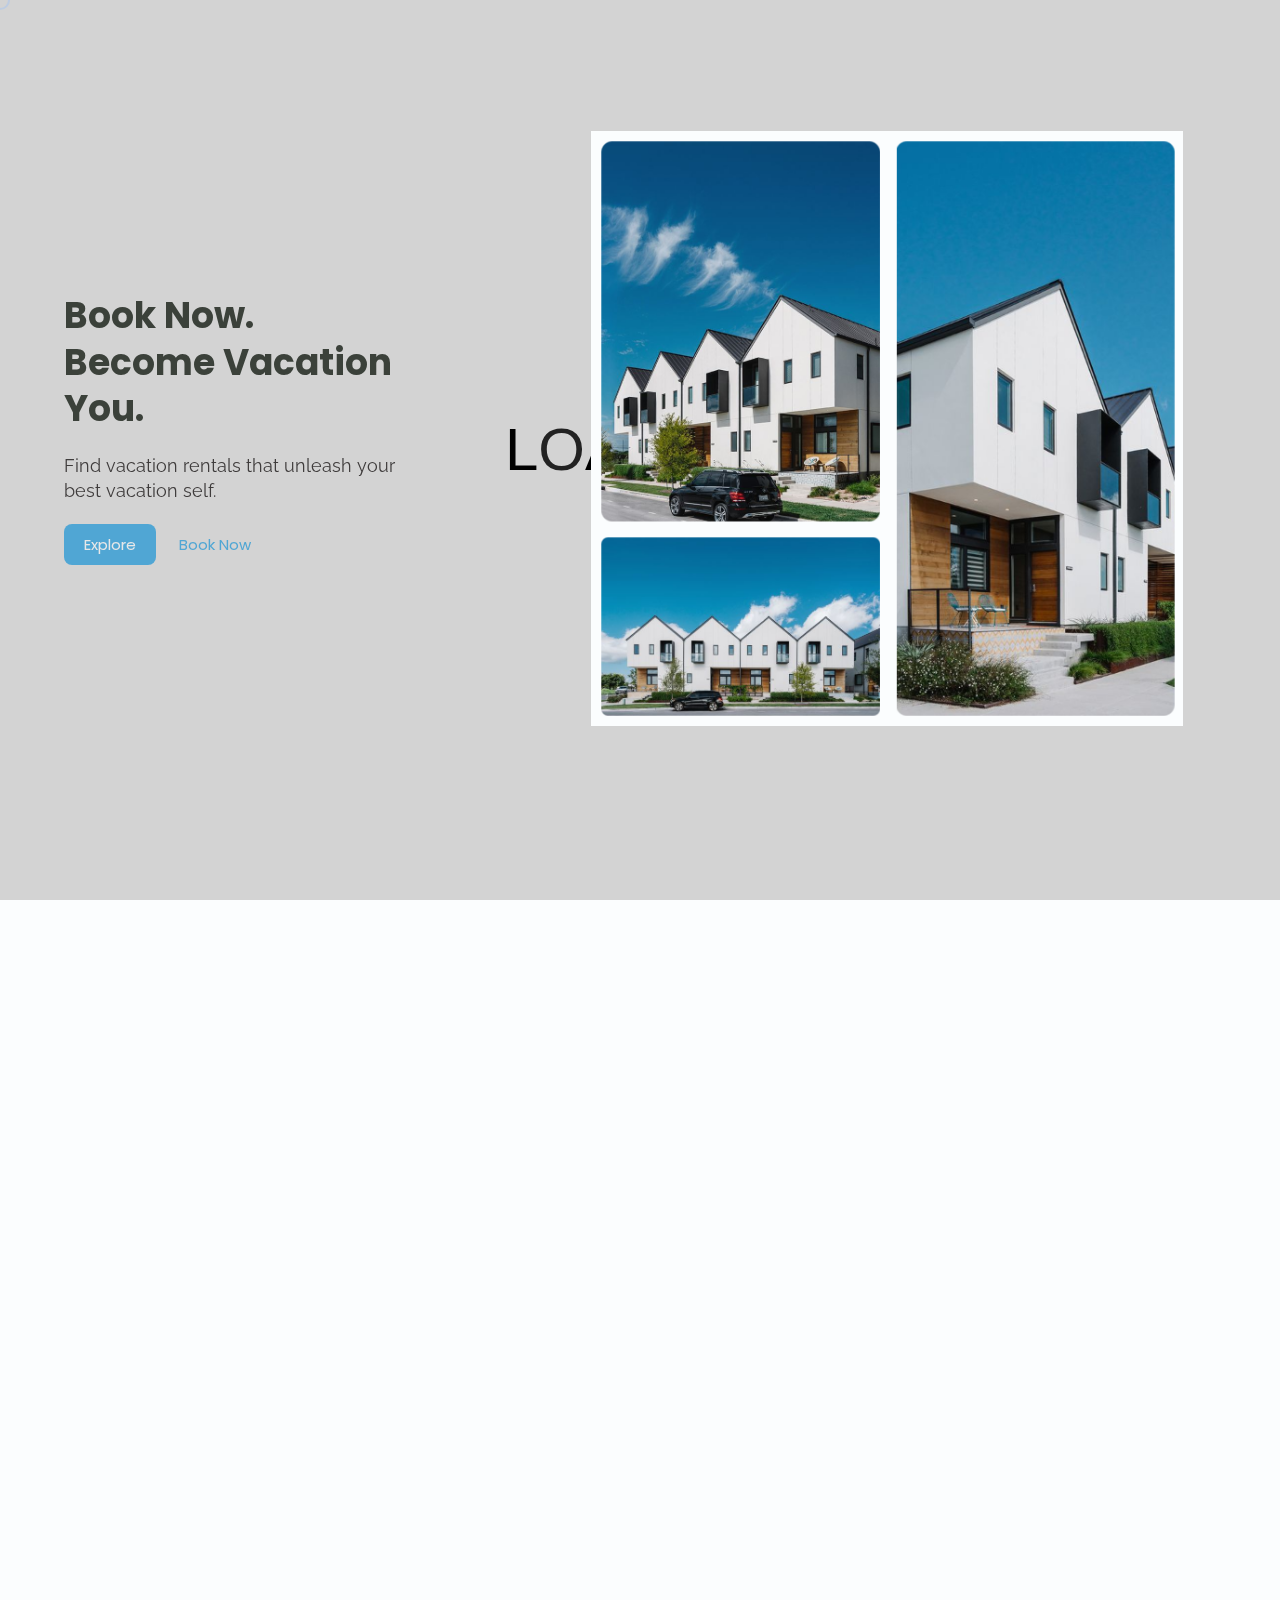
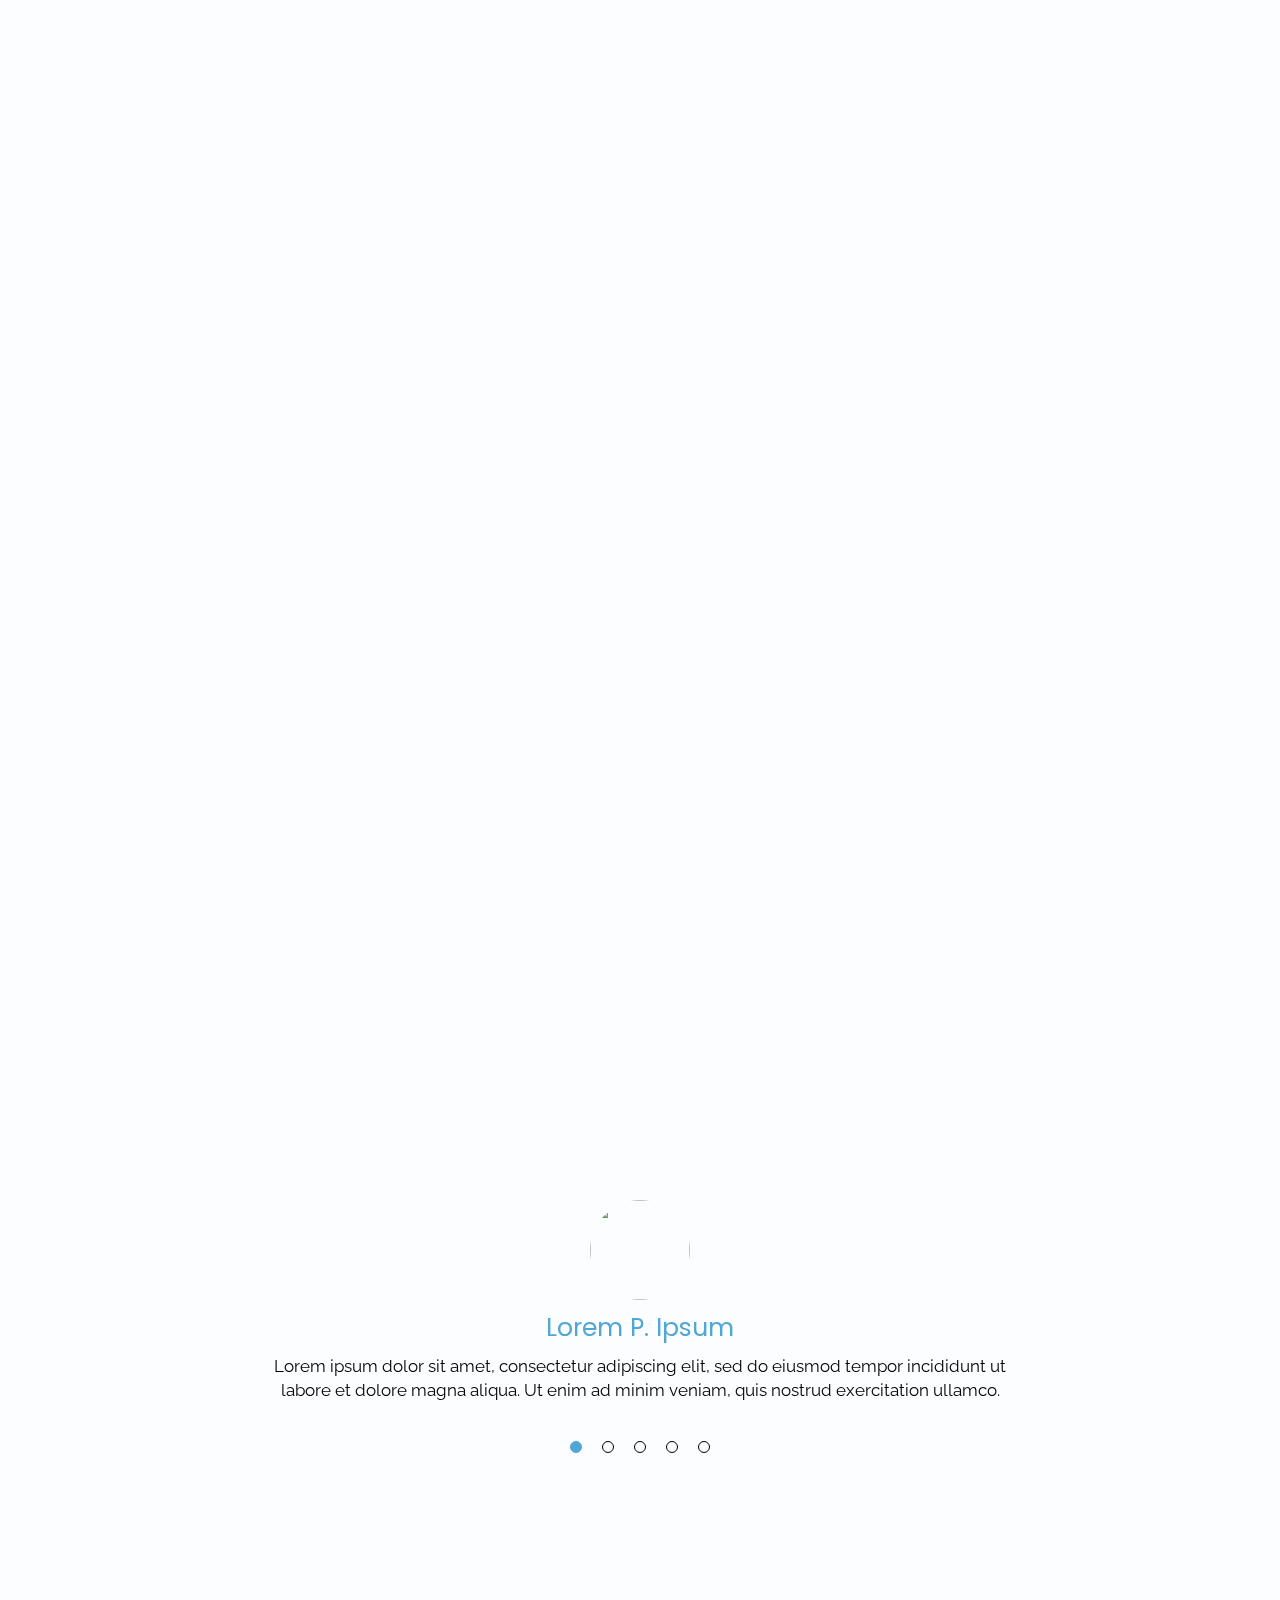
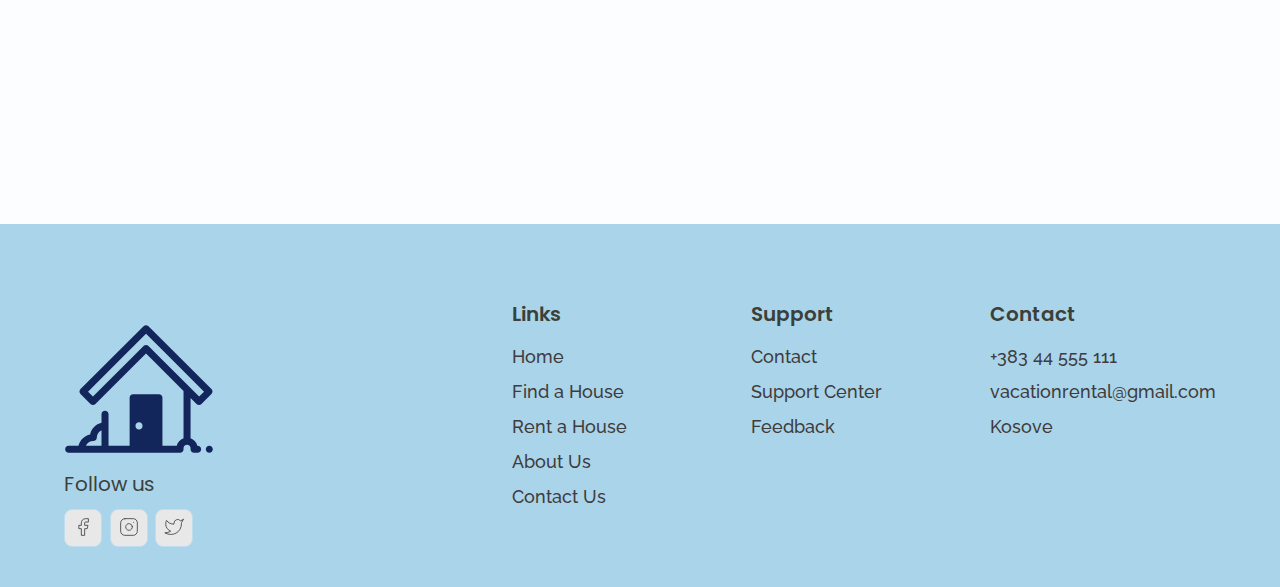
==== index.html @ d2b19dba "logo adjustment" ====
<!DOCTYPE html>
<html lang="en">
<head>
  <meta charset="UTF-8">
  <meta http-equiv="X-UA-Compatible" content="IE=edge">
  <meta name="viewport" content="width=device-width, initial-scale=1.0">
  <link rel="shortcut icon" href="./images/favicon.ico" type="image/x-icon">
  <title>Vacation Rental</title>
  <link rel="stylesheet" href="./css/reset.css">
  <link rel="stylesheet" href="./css/globalStyles.css">
  <link rel="stylesheet" href="./css/components.css">
  <link rel="stylesheet" href="./css/contact.css">
  <!-- aos library css  -->
  <link rel="stylesheet" href="https://unpkg.com/aos@next/dist/aos.css" />
  <!-- Add your custom css -->
  <link rel="stylesheet" href="./css/home.css">
  <link href="https://fonts.googleapis.com/css?family=Montserrat:800" rel="stylesheet">
</head>
<body>
  <div class="loader">
    <span>L</span>
			<span>O</span>
			<span>A</span>
			<span>D</span>
			<span>I</span>
			<span>N</span>
			<span>G</span>
  </div>
  <div class="cursor"></div>
  <!-- Nav Section -->
  <div class="nav">
    <div class="container">
      <div class="nav__wrapper">
        <a href="./index.html" class="logo">
          <div class="stage">
            <div class="wrapper">
                <div class="slash"></div>
                <div class="sides">
                    <div class="side"></div>
                    <div class="side"></div>
                    <div class="side"></div>
                    <div class="side"></div>
                </div>
                <div class="text">
                    <div class="text--backing">HVRental</div>
                    <div class="text--left">
                        <div class="inner">HVRental</div>
                    </div>
                    <div class="text--right">
                        <div class="inner">HVRental</div>
                    </div>
                </div>
            </div>
        </div>
        </a>
        <nav>
          <div class="nav__icon">
            <svg xmlns="http://www.w3.org/2000/svg" width="24" height="24" viewBox="0 0 24 24" fill="none"
              stroke="currentColor" stroke-width="2" stroke-linecap="round" stroke-linejoin="round"
              class="feather feather-menu">
              <line x1="3" y1="12" x2="21" y2="12" />
              <line x1="3" y1="6" x2="21" y2="6" />
              <line x1="3" y1="18" x2="21" y2="18" />
            </svg>
          </div>
          <div class="nav__bgOverlay"></div>
          <ul class="nav__list">
            <div class="nav__close">
              <svg xmlns="http://www.w3.org/2000/svg" width="24" height="24" viewBox="0 0 24 24" fill="none"
                stroke="currentColor" stroke-width="2" stroke-linecap="round" stroke-linejoin="round"
                class="feather feather-x">
                <line x1="18" y1="6" x2="6" y2="18" />
                <line x1="6" y1="6" x2="18" y2="18" />
              </svg>
            </div>
            <div class="nav__list__wrapper">
              <li><a class="nav__link" href="./index.html">Home</a></li>
              <li><a class="nav__link" href="./findAHouse.html">Find a House</a></li>
              <li><a class="nav__link" href="./about.html">About</a></li>
              <li><a class="nav__link" href="./contact.html">Contact</a></li>
              <li><a href="./booking.html" class="btn primary-btn">Rent a House</a></li>
            </div>
          </ul>
        </nav>
      </div>
    </div>
  </div>
  <!-- End Nav Section -->
  <!-- Hero Section -->
  <section id="hero">
    <div class="container">
      <div class="hero__wrapper">
        <div class="hero__left" data-aos="fade-left">
          <div class="hero__left__wrapper">
            <h1 class="hero__heading">Book Now.<br> Become Vacation You.</h1>
            <p class="hero__info">
              Find vacation rentals that unleash your best vacation self.
            </p>
            <div class="button__wrapper">
              <a href="./findAHouse.html" class="btn primary-btn">Explore</a>
              <a href="./booking.html" class="btn">Book Now</a>
            </div>
          </div>
        </div>
        <div class="hero__right" data-aos="fade-right">
          <div class="hero__imgWrapper">
            <img src="./images/heroImg3.png">
          </div>
        </div>
      </div>
    </div>
  </section>
  <!-- End Hero Section -->
  <!-- Store Info Section -->
  <section id="storeInfo" data-aos="fade-up">
    <div class="container">
      <div class="storeInfo__wrapper">
        <div class="storeInfo__item">
          <div class="storeInfo__icon">
            <span class="icon-clock trin-trin">
            </span>  
          </div>
          <h3 class="storeInfo__title">
            10 AM - 7 PM
          </h3>
          <p class="storeInfo__text">
            Opening Hour
          </p>
        </div>
        <div class="storeInfo__item">
          <div class="storeInfo__icon">
            <span class="icon-address trin-trin">
            </span>  
          </div>
          <h3 class="storeInfo__title">
            Prishtine, Kosove 
          </h3>
          <p class="storeInfo__text">
            Address
          </p>
        </div>
        <div class="storeInfo__item">
          <div class="storeInfo__icon">
            <span class="icon-phone trin-trin">
            </span>    
          </div>
          <h3 class="storeInfo__title">
            +38344555111
          </h3>
          <p class="storeInfo__text">
            Call Now
          </p>
        </div>
      </div>
    </div>
  </section>
  <!-- End Store Info Section -->
  <!-- Our Specials Section -->
  <section id="ourSpecials" data-aos="fade-up">
    <div class="container">
      <div class="ourSpecials__wrapper">
        <div class="ourSpecials__left">
          <div class="ourSpecials__item">
            <div class="ourSpecials__item__img">
              <img src="./images/ourSpecial.png" alt="house img">
            </div>
            <h2 class="ourSpecials__item__title">
              Ivar House
            </h2>
            <h3 class="ourSpecials__item__price">
              $150/night
            </h3>
            <div class="ourSpecials__item__stars">
              <img src="./images/3star.png" alt="3 stars">
            </div>
            <p class="ourSpecials__item__text">
              This is one of the few places in the area with huge pool.
            </p>
            <br>
            <p class="ourSpecials__item__text">
            Every booking includes free protection from Host cancellations, listing inaccuracies, and other issues like trouble checking in.
          </p>
            <br>
            <button id="myBtn">Explore the house</button>
            <div id="myModal" class="modal" >
              <!-- Modal content -->
              <div class="modal-content">
                <span class="close">&times;</span>
                <div class="container">
                  <h2 class="ourSpecials__item__title">
                    About this space
                  </h2>
                  <video class="video-js vjs-custom-theme " data-setup="{}" autoplay muted loop controls>
                    <source src="./videos/HouseIvar.mp4" type="video/mp4" /
               </video>
                </div>
            
            </div>
          </div>
          </div>
          <div class="ourSpecials__item">
            <div class="ourSpecials__item__img">
              <img src="./images/ourSpecial2.png" alt="house img">
            </div>
            <h2 class="ourSpecials__item__title">
              M&C House
            </h2>
            <h3 class="ourSpecials__item__price">
              $220/night
            </h3>
            <div class="ourSpecials__item__stars">
              <img src="./images/3star.png" alt="3 stars">
            </div>
            <p class="ourSpecials__item__text">
              This house is ideally located in a most desirable and sought-after modern development, 
              located off Colinton Road in the highly regarded Craiglockhart area lying 
              to the south of the city centre. 
            </p>
            <br> <br>
            <button id="myBtn1">Explore the house</button>
            <div id="myModal1" class="modal1">
              <!-- Modal content -->
              <div class="modal-content1">
                <span class="close1">&times;</span>
                <h2 class="ourSpecials__item__title1">
                  About this space
                </h2>
            
                <video class="video-js vjs-custom-theme " data-setup="{}" autoplay muted loop controls>
                  <source src="./videos/HouseMC.mp4" type="video/mp4" /
             </video>
            </div>
          </div>
            
          </div>
        </div>
        <div class="ourSpecials__right">
          <h2 class="ourSpecials__title">
            Our Specials
          </h2>
          <p class="ourSpecials__text">
            Enter to win good days with friends, family and loved ones
          </p>
          <a href="./booking.html" class="btn primary-btn">Book Now</a>
        </div>
      </div>
    </div>
  </section>
  <!-- End Our Specials Section -->
  <!-- Top Houses -->
  <section id="dishGrid" data-aos="fade-up">
    <h2 class="dishGrid__title">
      Top Houses
    </h2>
    <div class="container-slider">
      <div class="panel active" style="background-image: url('https://i.pinimg.com/564x/43/de/37/43de37983d0679d61bad108e71b36020.jpg')">
        <h3>Transitional Lake House</h3>
      </div>
      <div class="panel" style="background-image: url('https://i.pinimg.com/564x/9a/68/15/9a6815698cdc4889b95021219c06f251.jpg')">
        <h3>Ocean House</h3>
      </div>
      <div class="panel" style="background-image: url('https://i.pinimg.com/564x/35/ce/66/35ce661d74f6bcc0a3e07c638d6c8dea.jpg')">
        <h3>Crickhollow House</h3>
      </div>
      <div class="panel" style="background-image: url('https://i.pinimg.com/564x/f9/c4/82/f9c4828a1f29ed262f0bc8c8b249aaff.jpg')">
        <h3>Woody Creek House</h3>
      </div>
      <div class="panel" style="background-image: url('https://i.pinimg.com/564x/19/04/90/1904904acc38630ed5a68c0d8fa1d6bd.jpg')">
        <h3>Courtyard House</h3>
      </div>
   </div>
  </section>
  <!-- End Top Dishes -->
  <!-- Discount Section -->
  <section id="discount" data-aos="fade-up">
    <div class="container">
      <div class="discount__wrapper">
        <div class="discount__images">
          <div class="discount__img1">
            <img src="./images/discount-house1.png" alt="Food img">
          </div>
          <div class="discount__img2">
            <img src="./images/discount-house2.png" alt="Food img">
          </div>
          <div class="discount__img3">
            <img src="./images/discount-house3.png" alt="Food img">
          </div>
        </div>
        <div class="discount__info">
          <h3 class="discount__text">20% OFF</h3>
          <h3 class="discount__title">Vacation House For Discount</h3>
          <h3 class="discount__price">
            <span class="discount__oldPrice">$110</span>
            <span class="discount__newPrice">$88</span>
          </h3> <br> <br> <br>
          <a class="btn primary-btn" href="./booking.html">Book Now</a>
        </div>
      </div>
    </div>
  </section>
  <!-- End Discount Section -->
  <!-- Testimonial Section -->
  <!-- 
#### EDIT
I built this slider when I first started to learn JS, you can rebuild it with more readable, simple and less code, I'm too lazy to update it, sorry :) 
-->
<!-- 
	use the left and right arrow keys on your keyboard or just swipe left and right on your smart phone to interact with the slider
-->
<section id="testim" class="testim">
  <!--         <div class="testim-cover"> -->
              <div class="wrap">
  
                  <span id="right-arrow" class="arrow right fa fa-chevron-right"></span>
                  <span id="left-arrow" class="arrow left fa fa-chevron-left "></span>
                  <ul id="testim-dots" class="dots">
                      <li class="dot active"></li><!--
                      --><li class="dot"></li><!--
                      --><li class="dot"></li><!--
                      --><li class="dot"></li><!--
                      --><li class="dot"></li>
                  </ul>
                  <div id="testim-content" class="cont">
                      
                      <div class="active">
                          <div class="img"><img src="https://t4.ftcdn.net/jpg/03/64/21/11/360_F_364211147_1qgLVxv1Tcq0Ohz3FawUfrtONzz8nq3e.jpg" alt=""></div>
                          <h2>Lorem P. Ipsum</h2>
                          <p>Lorem ipsum dolor sit amet, consectetur adipiscing elit, sed do eiusmod tempor incididunt ut labore et dolore magna aliqua. Ut enim ad minim veniam, quis nostrud exercitation ullamco.</p>                    
                      </div>
  
                      <div>
                          <div class="img"><img src="https://media.istockphoto.com/photos/close-up-portrait-of-brunette-woman-picture-id1154642632?k=20&m=1154642632&s=612x612&w=0&h=dQPjQCt_WOKhD0ysSJG6gIsu7xW65vH8Wf_SaqetIqY=" alt=""></div>
                          <h2>Mr. Lorem Ipsum</h2>
                          <p>Lorem ipsum dolor sit amet, consectetur adipiscing elit, sed do eiusmod tempor incididunt ut labore et dolore magna aliqua. Ut enim ad minim veniam, quis nostrud exercitation ullamco.</p>                    
                      </div>
  
                      <div>
                          <div class="img"><img src="https://images.unsplash.com/photo-1494790108377-be9c29b29330?ixlib=rb-1.2.1&ixid=MnwxMjA3fDB8MHxzZWFyY2h8M3x8cHJvZmlsZXxlbnwwfHwwfHw%3D&w=1000&q=80" alt=""></div>
                          <h2>Lorem Ipsum</h2>
                          <p>Lorem ipsum dolor sit amet, consectetur adipiscing elit, sed do eiusmod tempor incididunt ut labore et dolore magna aliqua. Ut enim ad minim veniam, quis nostrud exercitation ullamco.</p>                    
                      </div>
  
                      <div>
                          <div class="img"><img src="https://t4.ftcdn.net/jpg/02/14/74/61/360_F_214746128_31JkeaP6rU0NzzzdFC4khGkmqc8noe6h.jpg" alt=""></div>
                          <h2>Lorem De Ipsum</h2>
                          <p>Lorem ipsum dolor sit amet, consectetur adipiscing elit, sed do eiusmod tempor incididunt ut labore et dolore magna aliqua. Ut enim ad minim veniam, quis nostrud exercitation ullamco.</p>                    
                      </div>
  
                      <div>
                          <div class="img"><img src="https://minimaltoolkit.com/images/randomdata/male/2.jpg" alt=""></div>
                          <h2>Ms. Lorem R. Ipsum</h2>
                          <p>Lorem ipsum dolor sit amet, consectetur adipiscing elit, sed do eiusmod tempor incididunt ut labore et dolore magna aliqua. Ut enim ad minim veniam, quis nostrud exercitation ullamco.</p>                    
                      </div>
  
                  </div>
  
              </div>
  <!--         </div> -->
      </section>
  
  <script src="https://use.fontawesome.com/1744f3f671.js"></script>
  
  <!-- End Testimonial Section -->
  <!-- Newsletter Section -->
  <section id="newsletter" data-aos="fade-up">
    <div class="container">
      <div class="newsletter__wrapper">
        <div class="newsletter__info">
          <p class="newsletter__text">
            Get notified with the latest news and recent offers from the “Vacation Rental”
          </p>
        </div>
        <div class="newsletter__form">
          <form action="">
            <label for="email">
              <input type="email" placeholder="Your Email Address">
            </label>
            <button type="submit">Send</button>
          </form>
        </div>
      </div>
    </div>
  </section>
  <!-- End Newsletter Section -->
  <!-- Footer -->
  <footer>
    <div class="container">
      <div class="footer__wrapper">
        <div class="footer__col1">
          <div class="footer__logo">
            <img src="./images/logo.svg" >
          </div>
          <div class="footer__socials">
            <h4 class="footer__socials__title">Follow us</h4>
            <ol class="footer__socials__list">
              <li>
                <a href="#">
                  <svg xmlns="http://www.w3.org/2000/svg" width="24" height="24" viewBox="0 0 24 24" fill="none"
                    stroke="currentColor" stroke-width="1" stroke-linecap="round" stroke-linejoin="round"
                    class="feather feather-facebook">
                    <path d="M18 2h-3a5 5 0 0 0-5 5v3H7v4h3v8h4v-8h3l1-4h-4V7a1 1 0 0 1 1-1h3z" />
                  </svg>
                </a>
              </li>
              <li>
                <a href="#">
                  <svg xmlns="http://www.w3.org/2000/svg" width="24" height="24" viewBox="0 0 24 24" fill="none"
                    stroke="currentColor" stroke-width="1" stroke-linecap="round" stroke-linejoin="round"
                    class="feather feather-instagram">
                    <rect x="2" y="2" width="20" height="20" rx="5" ry="5" />
                    <path d="M16 11.37A4 4 0 1 1 12.63 8 4 4 0 0 1 16 11.37z" />
                    <line x1="17.5" y1="6.5" x2="17.51" y2="6.5" />
                  </svg>
                </a>
              </li>
              <li>
                <a href="#">
                  <svg xmlns="http://www.w3.org/2000/svg" width="24" height="24" viewBox="0 0 24 24" fill="none"
                    stroke="currentColor" stroke-width="1" stroke-linecap="round" stroke-linejoin="round"
                    class="feather feather-twitter">
                    <path
                      d="M23 3a10.9 10.9 0 0 1-3.14 1.53 4.48 4.48 0 0 0-7.86 3v1A10.66 10.66 0 0 1 3 4s-4 9 5 13a11.64 11.64 0 0 1-7 2c9 5 20 0 20-11.5a4.5 4.5 0 0 0-.08-.83A7.72 7.72 0 0 0 23 3z" />
                  </svg>
                </a>
              </li>
            </ol>
          </div>
        </div>
        <div class="footer__col2">
          <h3 class="footer__text__title">
            Links
          </h3>
          <ol class="footer__text">
            <li>
              <a href="/index.html">Home</a>
            </li>
            <li><a class="nav__link" href="./findAHouse.html">Find a House</a></li>
            <li>
              <a href="./booking.html">Rent a House</a>
            </li>
            <li>
              <a href="./about.html">About Us</a>
            </li>
            <li>
              <a href="./contact.html">Contact Us</a>
            </li>
          </ol>
        </div>
        <div class="footer__col3">
          <h3 class="footer__text__title">
            Support
          </h3>
          <ol class="footer__text">
            <li>
              <a href="#">Contact</a>
            </li>
            <li>
              <a href="#">Support Center</a>
            </li>
            <li>
              <a href="#">Feedback</a>
            </li>
          </ol>
        </div>
        <div class="footer__col4">
          <h3 class="footer__text__title">
            Contact
          </h3>
          <ol class="footer__text">
            <li>
              <a href="#">+383 44 555 111</a>
            </li>
            <li>
              <a href="#">vacationrental@gmail.com</a>
            </li>
            <li>
              <a href="#">Kosove</a>
            </li>
          </ol>
        </div>
      </div>
    </div>
  </footer>
  
  <!-- End Footer -->
  <!-- aos script -->
  <script src="https://unpkg.com/aos@next/dist/aos.js"></script>
  <!-- custom script -->
  <script src="./js/main.js"></script>
  <script src="./js/home.js"></script>
  <script src="./js/cursor.js"></script>
 
</body>
</html>
---- css/globalStyles.css ----
@import url('https://fonts.googleapis.com/css2?family=Poppins:wght@500;600&family=Raleway:wght@400;500;600&display=swap');
html {
	font-size: 10px;
	overflow-x: hidden;
}
body {
	background: var(--lightGreen-2);
	overflow-x: hidden;
	visibility: hidden;
}
section {
	padding: 50px 0;
}
@media only screen and (max-width: 767px) {
	section {
		padding: 50px 0;
	}
}
.container {
	max-width: 1200px;
	width: 90%;
	margin: 0 auto;
}
:root {
	--green-1: #50a6d4;
	--green-2: #bedeef;
	--lightGreen-1: #aad4ea;
	--lightGreen-2: #fbfdfe;
	--black-1: #3b413a;
	--black-2: #3f3c3c;
	--black-3: #5b6359;
	--white-1: #e8e8e8;
}
img {
	width: 100%;
	height: 100%;
	object-fit: contain;
}
h1,
h2,
h3,
h4 {
	font-family: Poppins;
}
p {
	font-family: Raleway;
	font-weight: 400;
	line-height: 1.4em;
	font-size: 1.8rem;
}
a {
	display: inline-block;
	text-decoration: none;
}
---- css/components.css ----
/* Nav Styles */
.nav {
	padding: 2rem 0;
}
.nav__icon,
.nav__close,
.nav__bgOverlay {
	display: none;
}
.nav__wrapper {
	display: flex;
	justify-content: space-between;
}
.nav__list li {
	display: inline-block;
	margin: 0 1rem;
}
.nav__list .nav__link {
	font-size: 1.8rem;
	font-family: Poppins;
	color: var(--black-2);
	padding: 0.5rem;
}
.nav__list li:hover .nav__link {
	color: var(--green-1);
}
@media only screen and (max-width: 768px) {
	.nav {
		position: relative;
		/* overflow-x: scroll; */
	}
	.nav__icon {
		display: block;
	}
	.nav__icon svg,
	.nav__close svg {
		pointer-events: none;
		height: 30px;
		width: 30px;
	}
	.nav__close {
		display: block;
		position: absolute;
		color: var(--black-1);
		right: 1rem;
		top: 1rem;
		cursor: pointer;
	}
	.nav__list {
		z-index: 1000;
		position: absolute;
		left: 100%;
		top: 0;
		height: 100vh;
		width: 80%;
		background: var(--lightGreen-1);
		display: flex;
		align-items: center;
		justify-content: flex-end;
		padding-right: 2rem;
		transform: translate(0%);
		overflow: hidden;
		transition: 0.3s ease-in transform;
	}
	.nav__list.show {
		transform: translate(-100%);
	}
	.nav__list li {
		display: block;
		text-align: right;
		margin-bottom: 2rem;
	}
	.nav__list a {
		font-size: 1.6rem;
	}
	.nav__bgOverlay {
		position: absolute;
		left: 0;
		top: 0;
		z-index: 1000;
		height: 100vh;
		width: 100%;
		background: rgba(18, 24, 14, 0.808);
		display: none;
	}
	.nav__bgOverlay.active {
		display: block;
	}
}
/* End Nav Styles */
/* Global Button Styles */
.btn {
	color: var(--green-1);
	font-family: Poppins;
	font-weight: 400;
	border-radius: 8px;
	font-size: 1.2rem;
	padding: 1.2rem 2rem;
}
.primary-btn {
	color: var(--white-1);
	background: var(--green-1);
}
@media only screen and (min-width: 700px) {
	.btn {
		padding: 1.3rem 2rem;
		font-size: 1.5rem;
	}
}
/* End Global Button Styles */

/* Store info section styles*/
.storeInfo__wrapper {
	display: flex;
	justify-content: center;
	flex-wrap: wrap;
	gap: 1rem;
}
.storeInfo__item {
	background-color: var(--lightGreen-1);
	padding: 20px 30px;
	text-align: center;
	text-align: center;
	border-radius: 12px;
	width: 150px;
}
.storeInfo__icon {
	width: 30px;
	margin: 0 auto;
	margin-bottom: 1.5rem;
}
.storeInfo__title {
	font-size: 1.4rem;
	font-family: Poppins;
	font-weight: 500;
	margin-bottom: 0.5rem;
	color: var(--black-1);
}
.storeInfo__text {
	font-size: 1.4rem;
	font-family: Raleway;
	color: var(--black-2);
}
@media only screen and (min-width: 768px) {
	.storeInfo__wrapper {
		gap: 2rem;
	}
	.storeInfo__item {
		min-width: 200px;
		padding: 40px 0;
	}
	.storeInfo__icon {
		width: 47px;
		margin-bottom: 2.5rem;
	}
	.storeInfo__title {
		font-size: 1.8rem;
		margin-bottom: 1rem;
	}
	.storeInfo__text {
		font-size: 1.6rem;
	}
}

/* Dishes Grid */
.dishGrid__title {
	font-size: 1.8rem;
	margin-bottom: 2rem;
	font-weight: 600;
	color: var(--black-1);
}
.dishGrid__wrapper {
	display: grid;
	/* grid-template-columns: repeat(autofit, minmax(140px, 1fr)); */
	grid-template-columns: repeat(auto-fit, minmax(140px, 1fr));
	gap: 1rem;
}
.dishGrid__item {
	display: flex;
	flex-direction: column;
	background-color: var(--lightGreen-1);
	padding: 0.5rem;
	border-radius: 8px;
	gap: 0.5rem;
}
.dishGrid__item__img {
	flex: 4;
}
.dishGrid__item__info {
	flex: 5;
}
.dishGrid__item__img img {
	object-fit: cover;
	border-radius: 12px;
}
.dishGrid__item__title {
	font-size: 1.4rem;
	line-height: 1.3em;
	font-weight: 500;
	color: var(--black-1);
	margin-bottom: 0.5rem;
}
.dishGrid__item__price {
	font-size: 1.4rem;
	color: var(--green-1);
	font-weight: 600;
	margin-bottom: 0.5rem;
}
.dishGrid__item__stars {
	max-height: 15px;
	width: max-content;
}
@media only screen and (min-width: 768px) {
	.dishGrid__title {
		font-size: 2.4rem;
	}
	.dishGrid__wrapper {
		grid-template-columns: repeat(auto-fit, minmax(350px, 1fr));
		gap: 3rem;
	}
	.dishGrid__item {
		flex-direction: row;
		padding: 1.5rem;
		border-radius: 12px;
		gap: 1rem;
	}
	.dishGrid__item__title {
		font-size: 2.4rem;
		margin-bottom: 1rem;
	}
	.dishGrid__item__price {
		font-size: 2rem;
		margin-bottom: 1rem;
	}
}
/* Dishes Grid */

/* Footer Styles */
footer {
	background: var(--lightGreen-1);
	padding-top: 5rem;
	padding-bottom: 2rem;
}
.footer__wrapper {
	display: flex;
	flex-direction: column;
	gap: 3rem;
}
.footer__logo {
	width: 150px;
	margin-bottom: 2rem;
}
.footer__desc {
	font-size: 1.4rem;
	color: var(--black-2);
	margin-bottom: 2rem;
}
.footer__socials__title {
	font-size: 1.8rem;
	color: var(--black-1);
	margin-bottom: 1rem;
}
.footer__socials li {
	display: inline-block;
	margin-right: 0.5rem;
}
.footer__socials a {
	padding: 0.5rem 0.8rem;
	background-color: var(--white-1);
	border: 1px solid var(--green-2);
	border-radius: 8px;
}
.footer__socials svg {
	width: 20px;
	color: var(--black-2);
}
.footer__text__title {
	font-size: 1.8rem;
	margin-bottom: 1rem;
	color: var(--black-1);
	font-weight: 600;
}
.footer__text a {
	font-size: 1.4rem;
	margin-bottom: 0.5rem;
	color: var(--black-2);
	font-family: Raleway;
	font-weight: 500;
	line-height: 1.4em;
}
@media only screen and (min-width: 768px) {
	footer {
		padding-top: 8rem;
		padding-bottom: 4rem;
	}
	.footer__wrapper {
		flex-direction: row;
	}
	.footer__col1 {
		flex: 4;
	}
	.footer__col2,
	.footer__col3,
	.footer__col4 {
		flex: 2;
	}
	.footer__desc {
		max-width: 300px;
		font-size: 1.8rem;
		margin-bottom: 2.5rem;
	}
	.footer__socials__title {
		font-size: 2rem;
		margin-bottom: 1.5rem;
	}
	.footer__text__title {
		font-size: 2rem;
		margin-bottom: 2rem;
	}
	.footer__text a {
		font-size: 1.8rem;
		margin-bottom: 1rem;
	}
}
#copyright {
	padding: 1rem 0;
}
.copyright__text {
	font-size: 1.4rem;
	text-align: center;
}
@media only screen and (min-width: 768px) {
	.copyright__text {
		font-size: 1.6rem;
		text-align: left;
	}
}
/* End Footer Styles */

/* Form Styles */
#form {
	padding: 5rem 0;
}
.form__title {
	font-size: 1.8rem;
	color: var(--black-1);
	font-weight: 600;
}
.form__wrapper {
	padding: 3rem 0;
}
.form__wrapper form {
	display: grid;
	grid-template-columns: 1fr;
	gap: 2rem;
}
.form__group label {
	font-size: 1.6rem;
	font-family: Poppins;
	color: var(--black-2);
	font-weight: 500;
}
.form__group input,
.form__group textarea,
.form__group select {
	width: 100%;
	border: none;
	background-color: var(--lightGreen-1);
	font-size: 1.4rem;
	font-family: Raleway;
	font-weight: 600;
	padding: 1.5rem;
	border-radius: 8px;
	margin-top: 0.5rem;
	color: var(--black-2);
}
.form__group textarea {
	resize: vertical;
}
.form__wrapper button[type='submit'] {
	width: max-content;
	border: none;
	padding: 1rem 4rem;
	font-weight: 500;
	letter-spacing: 0.1rem;
}
@media only screen and (min-width: 768px) {
	.form__title {
		font-size: 3.6rem;
	}
	.form__wrapper {
		padding: 5rem 0;
	}
	.form__wrapper form {
		grid-template-columns: 1fr 1fr;
	}
	.form__group__full {
		grid-column: 1/3;
	}
	.form__group label {
		font-size: 1.8rem;
	}
	.form__group input,
	.form__group textarea,
	.form__group select {
		font-size: 1.8rem;
		padding: 2rem;
		margin-top: 1.5rem;
	}
}


/* preloader */
.loader{
    position: fixed;
    top: 0;
    left: 0;
    background: lightgrey;
    height: 100%;
    width: 100%;
    display: flex;
    justify-content: center;
    align-items: center;
	-webkit-perspective:700px;
	perspective: 700px;
  }
  
  .disppear{
    animation: vanish 2s forwards;
  }
  @keyframes vanish {
    100%{
      opacity: 0;
      visibility: hidden;
    }
  }

  .loader>span{
	font-size: 60px;
	font-family: "franklin gothic medium",sans-serif;
	display: inline-block;
	animation:flip 5s infinite linear;
	transform-origin:0 70%;
	transform-style:preserve-3d;
	-webkit-transform-style:preserve-3d;
}

@keyframes flip{
	35%{
		transform: rotateX(360deg);
	}
	100%{
		transform: rotatex(360deg);
	}
}


.loader>span:nth-child(odd){
	color:rgb(0, 0, 0);

}

.loader>span:nth-child(2){
	animation-delay: 0.5s;
}

.loader>span:nth-child(3){
	animation-delay: 0.8s;
}

.loader>span:nth-child(4){
	animation-delay: 1.2s;
}

.loader>span:nth-child(5){
	animation-delay: 1.5s;
}

.loader>span:nth-child(6){
	animation-delay: 1.7s
}

.loader>span:nth-child(7){
	animation-delay: 2s
}






.stage {
  width: 100%;
  height: 100%;
  display: flex;
  align-items: center;
  justify-content: center;
}
.wrapper {
  position: relative;
  color: #2395f3;
  font-size: 2.5rem;
  text-transform: uppercase;
  letter-spacing: 0.25rem;
  padding-top: 0.65rem;
  padding-left: 0.5rem;
  padding-right: 0.36rem;
  padding-bottom: 0.2rem;
}
.slash {
  position: absolute;
  top: 50%;
  left: 50%;
  transform: translate(-50%, -50%) rotate(-24deg) scaleY(0);
  transform-origin: center center;
  width: 0.15rem;
  height: 145%;
  background: fff;
  z-index: 4;
  animation: slash 6s ease-in infinite;
}
.slash:before {
  content: '';
  display: block;
  position: absolute;
  top: 50%;
  left: 50%;
  transform: translate(-50%, -50%);
  width: 0.75rem;
  height: 120%;
  background: #fff;
  z-index: -1;
}
.slash:after {
  content: '';
  display: block;
  position: absolute;
  top: 0;
  left: 0;
  width: 100%;
  height: 100%;
  background: #2395f3;
}
.sides {
  position: absolute;
  width: 100%;
  height: 100%;
  top: 0;
  left: 0;
  overflow: hidden;
}
.sides .side {
  position: absolute;
  background: #2395f3;
}
.sides .side:nth-child(1) {
  top: 0;
  left: 0;
  width: 100%;
  height: 0.15rem;
  transform: translateX(-101%);
  animation: side-top ease 6s infinite;
}
.sides .side:nth-child(2) {
  top: 0;
  right: 0;
  width: 0.15rem;
  height: 100%;
  transform: translateY(-101%);
  animation: side-right ease 6s infinite;
}
.sides .side:nth-child(3) {
  left: 0;
  bottom: 0;
  width: 100%;
  height: 0.15rem;
  transform: translateX(101%);
  animation: side-bottom ease 6s infinite;
}
.sides .side:nth-child(4) {
  top: 0;
  left: 0;
  width: 0.15rem;
  height: 100%;
  transform: translateY(101%);
  animation: side-left ease 6s infinite;
}
.text {
  position: relative;
}
.text--backing {
  opacity: 0;
}
.text--left {
  position: absolute;
  top: 0;
  left: 0;
  width: 51%;
  height: 100%;
  overflow: hidden;
}
.text--left .inner {
  transform: translateX(100%);
  animation: text-left 6s ease-in-out infinite;
}
.text--right {
  position: absolute;
  top: 0;
  right: 0;
  width: 50%;
  height: 100%;
  overflow: hidden;
}
.text--right .inner {
  transform: translateX(-200%);
  animation: text-right 6s ease-in-out infinite;
}
@-moz-keyframes slash {
  0% {
    transform: translate(-50%, -50%) rotate(-24deg) scaleY(0);
  }
  6% {
    transform: translate(-50%, -50%) rotate(-24deg) scaleY(1);
  }
  13% {
    transform: translate(-50%, -50%) rotate(-24deg) scaleY(1);
  }
  16.6% {
    transform: translate(-50%, -50%) rotate(-24deg) scaleY(0);
  }
  100% {
    transform: translate(-50%, -50%) rotate(-24deg) scaleY(0);
  }
}
@-webkit-keyframes slash {
  0% {
    transform: translate(-50%, -50%) rotate(-24deg) scaleY(0);
  }
  6% {
    transform: translate(-50%, -50%) rotate(-24deg) scaleY(1);
  }
  13% {
    transform: translate(-50%, -50%) rotate(-24deg) scaleY(1);
  }
  16.6% {
    transform: translate(-50%, -50%) rotate(-24deg) scaleY(0);
  }
  100% {
    transform: translate(-50%, -50%) rotate(-24deg) scaleY(0);
  }
}
@-o-keyframes slash {
  0% {
    transform: translate(-50%, -50%) rotate(-24deg) scaleY(0);
  }
  6% {
    transform: translate(-50%, -50%) rotate(-24deg) scaleY(1);
  }
  13% {
    transform: translate(-50%, -50%) rotate(-24deg) scaleY(1);
  }
  16.6% {
    transform: translate(-50%, -50%) rotate(-24deg) scaleY(0);
  }
  100% {
    transform: translate(-50%, -50%) rotate(-24deg) scaleY(0);
  }
}
@keyframes slash {
  0% {
    transform: translate(-50%, -50%) rotate(-24deg) scaleY(0);
  }
  6% {
    transform: translate(-50%, -50%) rotate(-24deg) scaleY(1);
  }
  13% {
    transform: translate(-50%, -50%) rotate(-24deg) scaleY(1);
  }
  16.6% {
    transform: translate(-50%, -50%) rotate(-24deg) scaleY(0);
  }
  100% {
    transform: translate(-50%, -50%) rotate(-24deg) scaleY(0);
  }
}
@-moz-keyframes text-left {
  0% {
    transform: translateX(100%);
  }
  10% {
    transform: translateX(0);
  }
  58% {
    transform: translateX(0);
  }
  70% {
    transform: translateX(-200%);
  }
  100% {
    transform: translateX(-200%);
  }
}
@-webkit-keyframes text-left {
  0% {
    transform: translateX(100%);
  }
  10% {
    transform: translateX(0);
  }
  58% {
    transform: translateX(0);
  }
  70% {
    transform: translateX(-200%);
  }
  100% {
    transform: translateX(-200%);
  }
}
@-o-keyframes text-left {
  0% {
    transform: translateX(100%);
  }
  10% {
    transform: translateX(0);
  }
  58% {
    transform: translateX(0);
  }
  70% {
    transform: translateX(-200%);
  }
  100% {
    transform: translateX(-200%);
  }
}
@keyframes text-left {
  0% {
    transform: translateX(100%);
  }
  10% {
    transform: translateX(0);
  }
  58% {
    transform: translateX(0);
  }
  70% {
    transform: translateX(-200%);
  }
  100% {
    transform: translateX(-200%);
  }
}
@-moz-keyframes text-right {
  0% {
    transform: translateX(-200%);
  }
  10% {
    transform: translateX(-100%);
  }
  58% {
    transform: translateX(-100%);
  }
  70% {
    transform: translateX(-300%);
  }
  100% {
    transform: translateX(-300%);
  }
}
@-webkit-keyframes text-right {
  0% {
    transform: translateX(-200%);
  }
  10% {
    transform: translateX(-100%);
  }
  58% {
    transform: translateX(-100%);
  }
  70% {
    transform: translateX(-300%);
  }
  100% {
    transform: translateX(-300%);
  }
}
@-o-keyframes text-right {
  0% {
    transform: translateX(-200%);
  }
  10% {
    transform: translateX(-100%);
  }
  58% {
    transform: translateX(-100%);
  }
  70% {
    transform: translateX(-300%);
  }
  100% {
    transform: translateX(-300%);
  }
}
@keyframes text-right {
  0% {
    transform: translateX(-200%);
  }
  10% {
    transform: translateX(-100%);
  }
  58% {
    transform: translateX(-100%);
  }
  70% {
    transform: translateX(-300%);
  }
  100% {
    transform: translateX(-300%);
  }
}
@-moz-keyframes side-top {
  0%, 14% {
    transform: translateX(-101%);
  }
  24%, 55% {
    transform: translateX(0);
  }
  65% {
    transform: translateX(101%);
  }
  100% {
    transform: translateX(101%);
  }
}
@-webkit-keyframes side-top {
  0%, 14% {
    transform: translateX(-101%);
  }
  24%, 55% {
    transform: translateX(0);
  }
  65% {
    transform: translateX(101%);
  }
  100% {
    transform: translateX(101%);
  }
}
@-o-keyframes side-top {
  0%, 14% {
    transform: translateX(-101%);
  }
  24%, 55% {
    transform: translateX(0);
  }
  65% {
    transform: translateX(101%);
  }
  100% {
    transform: translateX(101%);
  }
}
@keyframes side-top {
  0%, 14% {
    transform: translateX(-101%);
  }
  24%, 55% {
    transform: translateX(0);
  }
  65% {
    transform: translateX(101%);
  }
  100% {
    transform: translateX(101%);
  }
}
@-moz-keyframes side-right {
  0%, 14%, 23% {
    transform: translateY(-101%);
  }
  30%, 62% {
    transform: translateY(0);
  }
  72% {
    transform: translateY(101%);
  }
  100% {
    transform: translateY(101%);
  }
}
@-webkit-keyframes side-right {
  0%, 14%, 23% {
    transform: translateY(-101%);
  }
  30%, 62% {
    transform: translateY(0);
  }
  72% {
    transform: translateY(101%);
  }
  100% {
    transform: translateY(101%);
  }
}
@-o-keyframes side-right {
  0%, 14%, 23% {
    transform: translateY(-101%);
  }
  30%, 62% {
    transform: translateY(0);
  }
  72% {
    transform: translateY(101%);
  }
  100% {
    transform: translateY(101%);
  }
}
@keyframes side-right {
  0%, 14%, 23% {
    transform: translateY(-101%);
  }
  30%, 62% {
    transform: translateY(0);
  }
  72% {
    transform: translateY(101%);
  }
  100% {
    transform: translateY(101%);
  }
}
@-moz-keyframes side-bottom {
  0%, 14%, 24%, 28% {
    transform: translateX(101%);
  }
  37%, 70% {
    transform: translateX(0);
  }
  79% {
    transform: translateX(-101%);
  }
  100% {
    transform: translateX(-101%);
  }
}
@-webkit-keyframes side-bottom {
  0%, 14%, 24%, 28% {
    transform: translateX(101%);
  }
  37%, 70% {
    transform: translateX(0);
  }
  79% {
    transform: translateX(-101%);
  }
  100% {
    transform: translateX(-101%);
  }
}
@-o-keyframes side-bottom {
  0%, 14%, 24%, 28% {
    transform: translateX(101%);
  }
  37%, 70% {
    transform: translateX(0);
  }
  79% {
    transform: translateX(-101%);
  }
  100% {
    transform: translateX(-101%);
  }
}
@keyframes side-bottom {
  0%, 14%, 24%, 28% {
    transform: translateX(101%);
  }
  37%, 70% {
    transform: translateX(0);
  }
  79% {
    transform: translateX(-101%);
  }
  100% {
    transform: translateX(-101%);
  }
}
@-moz-keyframes side-left {
  0%, 14%, 24%, 34%, 35% {
    transform: translateY(101%);
  }
  44%, 79% {
    transform: translateY(0);
  }
  86% {
    transform: translateY(-101%);
  }
  100% {
    transform: translateY(-101%);
  }
}
@-webkit-keyframes side-left {
  0%, 14%, 24%, 34%, 35% {
    transform: translateY(101%);
  }
  44%, 79% {
    transform: translateY(0);
  }
  86% {
    transform: translateY(-101%);
  }
  100% {
    transform: translateY(-101%);
  }
}
@-o-keyframes side-left {
  0%, 14%, 24%, 34%, 35% {
    transform: translateY(101%);
  }
  44%, 79% {
    transform: translateY(0);
  }
  86% {
    transform: translateY(-101%);
  }
  100% {
    transform: translateY(-101%);
  }
}
@keyframes side-left {
  0%, 14%, 24%, 34%, 35% {
    transform: translateY(101%);
  }
  44%, 79% {
    transform: translateY(0);
  }
  86% {
    transform: translateY(-101%);
  }
  100% {
    transform: translateY(-101%);
  }
}


::-webkit-scrollbar{
	width: 12px;
	background-color: #F5F5F5;
}


::-webkit-scrollbar-track {
	-webkit-box-shadow: inset 0 0 6px rgba(0,0,0,0.3);
	border-radius: 10px;
	background-color: #F5F5F5;
}


::-webkit-scrollbar-thumb{
	border-radius: 10px;
	/* -webkit-box-shadow: inset 0 0 6px rgba(0,0,0,.3); */
	background-color: #a9cbe6;
}








.cursor {
	position: absolute;
	left: 0;
	top: 0;
	width: 2rem;
	height: 2rem;
	border-radius: 50px;
	border: 2px solid rgb(189, 204, 226);
	transform: translate(-50%, -50%);
	pointer-events: none;
  }
---- css/contact.css ----
.trin-trin
{
    animation-name: trin;
    animation-duration: 1.5s;
    animation-iteration-count: infinite;
    animation-timing-function: linear;
}

.icon-phone
{
    background-image: url('https://cdn.icon-icons.com/icons2/2248/PNG/512/phone_icon_136322.png');	
    background-repeat: no-repeat;
    background-size: 30px;
    height: 30px;
    width: 30px;
    display: inline-block;
}

.icon-address
{
    background-image: url('https://icons.veryicon.com/png/o/miscellaneous/icon_1/address-60.png');	
    background-repeat: no-repeat;
    background-size: 30px;
    height: 30px;
    width: 30px;
    display: inline-block;
    
}

.icon-clock
{
    background-image: url('https://www.freeiconspng.com/thumbs/timer-icon/timer-icon-15.png');	
    background-repeat: no-repeat;
    background-size: 30px;
    height: 30px;
    width: 30px;
    display: inline-block;
}

@keyframes trin {

    from {
        transform:rotate3d(0, 0, 1, 0deg);
    }
    20%, 32%, 44%, 56%, 68% {
        transform: rotate3d(0, 0, 1, 0deg);
    }
    23%, 35%, 47%, 59%, 71% {
        transform: rotate3d(0,0,1,15deg);
    }
    26%, 38%, 50%, 62%, 74% {
        transform: rotate3d(0,0,1,0deg);
    }
    29%, 41%, 53%, 65%, 77% {
        transform: rotate3d(0,0,1,-15deg);
    }
    80% {
        transform:rotate3d(0, 0, 1, 0deg);
    }

}
---- css/home.css ----
/* hero section styles */
.hero__wrapper {
	display: flex;
	align-items: center;
	justify-content: center;
	flex-direction: column-reverse;
	gap: 20px;
}
.hero__left__wrapper {
	max-width: 350px;
}
.hero__imgWrapper {
	max-width: 400px;
	width: 80%;
	margin: 0 auto;
}

.hero__heading {
	font-family: Poppins;
	font-weight: 700;
	line-height: 1.3em;
	text-align: center;
	font-size: 1.7rem;
	margin-bottom: 1.5rem;
	color: var(--black-1);
}
.hero__info {
	text-align: center;
	font-size: 1.4rem;
	margin-bottom: 1.5rem;
	color: var(--black-2);
}
.button__wrapper {
	text-align: center;
}

@media only screen and (min-width: 768px) {
	.hero__wrapper {
		flex-direction: row;
		gap: 0;
	}
	.hero__left {
		flex: 3;
	}
	.hero__right {
		flex: 4;
	}
	.hero__heading {
		font-size: 3.6rem;
		margin-bottom: 2rem;
		text-align: left;
	}

	.hero__info {
		margin-bottom: 2rem;
		text-align: left;
		font-size: 1.8rem;
	}

	.button__wrapper {
		text-align: left;
	}
	.hero__imgWrapper {
		max-width: none;
		width: 90%;
	}
}
@media only screen and (max-width: 900px) {
	.hero__left,
	.hero__right {
		flex: 1;
	}
}

#hero video{
	z-index:000;
	position: absolute;
	top:0;
	left:0;
	width: 100%;
	height: 100%;
	object-fit: cover;
}

/* Our Specials Section Styles */
#ourSpecials {
	padding-top: 10rem;
}
.ourSpecials__wrapper {
	display: flex;
	flex-direction: column;
	gap: 3rem;
}
.ourSpecials__left {
	display: flex;
	gap: 1rem;
}
.ourSpecials__item {
	background-color: var(--lightGreen-1);
	padding: 1.2rem;
	padding-top: 5rem;
	border-radius: 12px;
	width: 45%;
	margin: 0 auto;
}
.ourSpecials__item__img {
	margin-top: calc(-50% - 2rem);
	margin-bottom: 2rem;
	border-radius: 12px;
	height: 150px;
	overflow: hidden;
}
.ourSpecials__item__img img {
	object-fit: cover;
}
.ourSpecials__item__title {
	font-size: 1.4rem;
	color: var(--black-1);
	font-weight: 600;
	margin-bottom: 1rem;
}
.ourSpecials__item__price {
	color: var(--green-1);
	font-size: 1.4rem;
	font-weight: 600;
	margin-bottom: 1rem;
}
.ourSpecials__item__stars {
	height: 1.5rem;
	width: max-content;
	margin-bottom: 1rem;
}
.ourSpecials__item__text {
	font-size: 1.4rem;
	color: var(--black-2);
	font-weight: 500;
}
.ourSpecials__title {
	font-size: 1.8rem;
	margin-bottom: 1.5rem;
	color: var(--black-1);
}
.ourSpecials__text {
	font-size: 1.4rem;
	color: var(--black-2);
	margin-bottom: 1rem;
}
@media only screen and (min-width: 768px) {
	#ourSpecials {
		padding-top: 15rem;
	}
	#ourSpecials .container {
		max-width: 900px;
	}
	.ourSpecials__wrapper {
		flex-direction: row;
	}
	.ourSpecials__right {
		flex: 2;
	}
	.ourSpecials__left {
		flex: 4;
		gap: 2rem;
	}
	.ourSpecials__item {
		padding: 2rem;
	}
	.ourSpecials__item__title {
		font-size: 2.4rem;
		line-height: 1.4em;
		margin-bottom: 1.5rem;
	}
	.ourSpecials__item__price {
		font-size: 1.8rem;
		margin-bottom: 1rem;
	}
	.ourSpecials__item__stars {
		margin-bottom: 2rem;
	}
	.ourSpecials__item__text {
		font-size: 1.6rem;
	}
	.ourSpecials__title {
		font-size: 3.6rem;
		margin-bottom: 1.5rem;
	}
	.ourSpecials__text {
		font-size: 1.8rem;
		margin-bottom: 1.5rem;
	}
}
@media only screen and (max-width: 300px) {
	.ourSpecials__left {
		flex-wrap: wrap;
		gap: 10rem;
	}
	.ourSpecials__item {
		width: 100%;
	}
}




.ourSpecials__item1 {
	background-color: var(--lightGreen-1);
	padding: 1.2rem;
	padding-top: 5rem;
	border-radius: 12px;
	width: 45%;
	margin: 0 auto;
}
.ourSpecials__item__img1 {
	margin-top: calc(-50% - 2rem);
	margin-bottom: 2rem;
	border-radius: 12px;
	height: 150px;
	overflow: hidden;
}
.ourSpecials__item__img1 img {
	object-fit: cover;
}
.ourSpecials__item__title1 {
	font-size: 1.4rem;
	color: var(--black-1);
	font-weight: 600;
	margin-bottom: 1rem;
}
.ourSpecials__item__price1 {
	color: var(--green-1);
	font-size: 1.4rem;
	font-weight: 600;
	margin-bottom: 1rem;
}
.ourSpecials__item__stars1 {
	height: 1.5rem;
	width: max-content;
	margin-bottom: 1rem;
}
.ourSpecials__item__text1 {
	font-size: 1.4rem;
	color: var(--black-2);
	font-weight: 500;
}
.ourSpecials__title1 {
	font-size: 1.8rem;
	margin-bottom: 1.5rem;
	color: var(--black-1);
}
.ourSpecials__text1 {
	font-size: 1.4rem;
	color: var(--black-2);
	margin-bottom: 1rem;
}
@media only screen and (min-width: 768px) {
	#ourSpecials1 {
		padding-top: 15rem;
	}
	#ourSpecials1 .container1 {
		max-width: 900px;
	}
	.ourSpecials__wrapper1 {
		flex-direction: row;
	}
	.ourSpecials__right1 {
		flex: 2;
	}
	.ourSpecials__left1 {
		flex: 4;
		gap: 2rem;
	}
	.ourSpecials__item1 {
		padding: 2rem;
	}
	.ourSpecials__item__title1 {
		font-size: 2.4rem;
		line-height: 1.4em;
		margin-bottom: 1.5rem;
	}
	.ourSpecials__item__price1 {
		font-size: 1.8rem;
		margin-bottom: 1rem;
	}
	.ourSpecials__item__stars1 {
		margin-bottom: 2rem;
	}
	.ourSpecials__item__text1 {
		font-size: 1.6rem;
	}
	.ourSpecials__title1 {
		font-size: 3.6rem;
		margin-bottom: 1.5rem;
	}
	.ourSpecials__text1 {
		font-size: 1.8rem;
		margin-bottom: 1.5rem;
	}
}
@media only screen and (max-width: 300px) {
	.ourSpecials__left1 {
		flex-wrap: wrap;
		gap: 10rem;
	}
	.ourSpecials__item1 {
		width: 100%;
	}
}
/* Discount Styles */
.discount__wrapper {
	display: flex;
	flex-direction: column;
	padding: 1.5rem;
	border-radius: 12px;
	background: var(--lightGreen-1) 
		no-repeat bottom right / 100px;
}
.discount__images {
	display: flex;
	gap: 1rem;
	width: 100%;
	margin-bottom: 2rem;
}
.discount__img1 {
	flex: 2;
}
.discount__img2 {
	flex: 3;
}
.discount__images img {
	object-fit: cover;
	border-radius: 12px;
}
.discount__text {
	font-size: 1.4rem;
	font-weight: 900;
	color: var(--green-1);
	margin-bottom: 0.5rem;
}
.discount__title {
	font-size: 1.8rem;
	color: var(--black-1);
	font-weight: 600;
	margin-bottom: 1rem;
}
.discount__price {
	font-size: 1.4rem;
	font-weight: 600;
	display: flex;
	gap: 1rem;
	margin-bottom: 1rem;
}
.discount__oldPrice {
	color: var(--black-2);
	text-decoration: line-through;
}
.discount__newPrice {
	color: var(--green-1);
}
.discount__stars {
	width: max-content;
	height: 15px;
	margin-bottom: 1rem;
}
@media only screen and (min-width: 768px) {
	.discount__wrapper {
		flex-direction: row;
		gap: 4rem;
		padding: 2rem;
		align-items: center;
		background-size: 150px;
		margin: 0 auto;
	}
	.discount__images {
		flex: 5;
		margin-bottom: 0;
		gap: 2rem;
	}
	.discount__img1,
	.discount__img2,
	.discount__img3 {
		flex: 1;
		height: 350px;
	}
	.discount__info {
		flex: 3;
	}
	.discount__text {
		font-size: 2.4rem;
	}
	.discount__title {
		font-size: 3.6rem;
		margin-bottom: 1.5rem;
	}
	.discount__price {
		font-size: 2.4rem;
	}
	.discount__stars {
		height: 20px;
		margin-bottom: 2rem;
	}
}
@media only screen and (max-width: 1000px) {
	.discount__wrapper {
		gap: 2rem;
	}
	.discount__img3 {
		display: none;
	}
}
/* End Discount Styles */

/* Testimonial Section */

.testim .wrap {
	position: relative;
	width: 100%;
	max-width: 1020px;
	padding: 40px 20px;
	margin: auto;
	}
	
	.testim .arrow {
	display: block;
	position: absolute;
	color: #000;
	cursor: pointer;
	font-size: 2em;
	top: 50%;
	-webkit-transform: translateY(-50%);
		-ms-transform: translateY(-50%);
		-moz-transform: translateY(-50%);
		-o-transform: translateY(-50%);
		transform: translateY(-50%);
	-webkit-transition: all .3s ease-in-out;    
	-ms-transition: all .3s ease-in-out;    
	-moz-transition: all .3s ease-in-out;    
	-o-transition: all .3s ease-in-out;    
	transition: all .3s ease-in-out;
	padding: 5px;
	z-index: 22222222;
	}
	
	.testim .arrow:before {
		cursor: pointer;
	}
	
	.testim .arrow:hover {
	color: #50a6d4;
	}
	
	
	.testim .arrow.left {
	left: 10px;
	}
	
	.testim .arrow.right {
	right: 10px;
	}
	
	.testim .dots {
	text-align: center;
	position: absolute;
	width: 100%;
	bottom: 60px;
	left: 0;
	display: block;
	z-index: 3333;
		height: 12px;
	}
	
	.testim .dots .dot {
	list-style-type: none;
	display: inline-block;
	width: 12px;
	height: 12px;
	border-radius: 50%;
	border: 1px solid #000;
	margin: 0 10px;
	cursor: pointer;
	-webkit-transition: all .5s ease-in-out;    
	-ms-transition: all .5s ease-in-out;    
	-moz-transition: all .5s ease-in-out;    
	-o-transition: all .5s ease-in-out;    
	transition: all .5s ease-in-out;
		position: relative;
	}
	
	.testim .dots .dot.active,
	.testim .dots .dot:hover {
	background: #50a6d4;
	border-color: #50a6d4;
	}
	
	.testim .dots .dot.active {
	-webkit-animation: testim-scale .5s ease-in-out forwards;   
	-moz-animation: testim-scale .5s ease-in-out forwards;   
	-ms-animation: testim-scale .5s ease-in-out forwards;   
	-o-animation: testim-scale .5s ease-in-out forwards;   
	animation: testim-scale .5s ease-in-out forwards;   
	}
	
	.testim .cont {
	position: relative;
		overflow: hidden;
	}
	
	.testim .cont > div {
	text-align: center;
	position: absolute;
	top: 0;
	left: 0;
	padding: 0 0 70px 0;
	opacity: 0;
	}
	
	.testim .cont > div.inactive {
	opacity: 1;
	}
	
	
	.testim .cont > div.active {
	position: relative;
	opacity: 1;
	}
	
	
	.testim .cont div .img img {
	display: block;
	width: 100px;
	height: 100px;
	margin: auto;
	border-radius: 50%;
	}
	
	.testim .cont div h2 {
	color: #50a6d4;
	font-size: 2.5em;
	margin: 15px 0;
	}
	
	.testim .cont div p {
	font-size: 1.7em;
	color: #000;
	width: 80%;
	margin: auto;
	}
	
	.testim .cont div.active .img img {
	-webkit-animation: testim-show .5s ease-in-out forwards;            
	-moz-animation: testim-show .5s ease-in-out forwards;            
	-ms-animation: testim-show .5s ease-in-out forwards;            
	-o-animation: testim-show .5s ease-in-out forwards;            
	animation: testim-show .5s ease-in-out forwards;            
	}
	
	.testim .cont div.active h2 {
	-webkit-animation: testim-content-in .4s ease-in-out forwards;    
	-moz-animation: testim-content-in .4s ease-in-out forwards;    
	-ms-animation: testim-content-in .4s ease-in-out forwards;    
	-o-animation: testim-content-in .4s ease-in-out forwards;    
	animation: testim-content-in .4s ease-in-out forwards;    
	}
	
	.testim .cont div.active p {
	-webkit-animation: testim-content-in .5s ease-in-out forwards;    
	-moz-animation: testim-content-in .5s ease-in-out forwards;    
	-ms-animation: testim-content-in .5s ease-in-out forwards;    
	-o-animation: testim-content-in .5s ease-in-out forwards;    
	animation: testim-content-in .5s ease-in-out forwards;    
	}
	
	.testim .cont div.inactive .img img {
	-webkit-animation: testim-hide .5s ease-in-out forwards;            
	-moz-animation: testim-hide .5s ease-in-out forwards;            
	-ms-animation: testim-hide .5s ease-in-out forwards;            
	-o-animation: testim-hide .5s ease-in-out forwards;            
	animation: testim-hide .5s ease-in-out forwards;            
	}
	
	.testim .cont div.inactive h2 {
	-webkit-animation: testim-content-out .4s ease-in-out forwards;        
	-moz-animation: testim-content-out .4s ease-in-out forwards;        
	-ms-animation: testim-content-out .4s ease-in-out forwards;        
	-o-animation: testim-content-out .4s ease-in-out forwards;        
	animation: testim-content-out .4s ease-in-out forwards;        
	}
	
	.testim .cont div.inactive p {
	-webkit-animation: testim-content-out .5s ease-in-out forwards;    
	-moz-animation: testim-content-out .5s ease-in-out forwards;    
	-ms-animation: testim-content-out .5s ease-in-out forwards;    
	-o-animation: testim-content-out .5s ease-in-out forwards;    
	animation: testim-content-out .5s ease-in-out forwards;    
	}
	
	@-webkit-keyframes testim-scale {
	0% {
		-webkit-box-shadow: 0px 0px 0px 0px #50a6d4;
		box-shadow: 0px 0px 0px 0px #50a6d4;
	}
	
	35% {
		-webkit-box-shadow: 0px 0px 10px 5px #eee;        
		box-shadow: 0px 0px 10px 5px #eee;        
	}
	
	70% {
		-webkit-box-shadow: 0px 0px 10px 5px #50a6d4;        
		box-shadow: 0px 0px 10px 5px #50a6d4;        
	}
	
	100% {
		-webkit-box-shadow: 0px 0px 0px 0px #50a6d4;        
		box-shadow: 0px 0px 0px 0px #50a6d4;        
	}
	}
	
	@-moz-keyframes testim-scale {
	0% {
		-moz-box-shadow: 0px 0px 0px 0px #000;
		box-shadow: 0px 0px 0px 0px #000;
	}
	
	35% {
		-moz-box-shadow: 0px 0px 10px 5px #000;        
		box-shadow: 0px 0px 10px 5px #000;        
	}
	
	70% {
		-moz-box-shadow: 0px 0px 10px 5px #50a6d4;        
		box-shadow: 0px 0px 10px 5px #50a6d4;        
	}
	
	100% {
		-moz-box-shadow: 0px 0px 0px 0px #50a6d4;        
		box-shadow: 0px 0px 0px 0px #50a6d4;        
	}
	}
	
	@-ms-keyframes testim-scale {
	0% {
		-ms-box-shadow: 0px 0px 0px 0px #000;
		box-shadow: 0px 0px 0px 0px #000;
	}
	
	35% {
		-ms-box-shadow: 0px 0px 10px 5px #000;        
		box-shadow: 0px 0px 10px 5px #000;        
	}
	
	70% {
		-ms-box-shadow: 0px 0px 10px 5px #50a6d4;        
		box-shadow: 0px 0px 10px 5px #50a6d4;        
	}
	
	100% {
		-ms-box-shadow: 0px 0px 0px 0px #50a6d4;        
		box-shadow: 0px 0px 0px 0px #50a6d4;        
	}
	}
	
	@-o-keyframes testim-scale {
	0% {
		-o-box-shadow: 0px 0px 0px 0px #000;
		box-shadow: 0px 0px 0px 0px #000;
	}
	
	35% {
		-o-box-shadow: 0px 0px 10px 5px #000;        
		box-shadow: 0px 0px 10px 5px #000;        
	}
	
	70% {
		-o-box-shadow: 0px 0px 10px 5px #50a6d4;        
		box-shadow: 0px 0px 10px 5px #50a6d4;        
	}
	
	100% {
		-o-box-shadow: 0px 0px 0px 0px #50a6d4;        
		box-shadow: 0px 0px 0px 0px #50a6d4;        
	}
	}
	
	@keyframes testim-scale {
	0% {
		box-shadow: 0px 0px 0px 0px #000;
	}
	
	35% {
		box-shadow: 0px 0px 10px 5px #000;        
	}
	
	70% {
		box-shadow: 0px 0px 10px 5px #50a6d4;        
	}
	
	100% {
		box-shadow: 0px 0px 0px 0px #50a6d4;        
	}
	}
	
	@-webkit-keyframes testim-content-in {
	from {
		opacity: 0;
		-webkit-transform: translateY(100%);
		transform: translateY(100%);
	}
	
	to {
		opacity: 1;
		-webkit-transform: translateY(0);        
		transform: translateY(0);        
	}
	}
	
	@-moz-keyframes testim-content-in {
	from {
		opacity: 0;
		-moz-transform: translateY(100%);
		transform: translateY(100%);
	}
	
	to {
		opacity: 1;
		-moz-transform: translateY(0);        
		transform: translateY(0);        
	}
	}
	
	@-ms-keyframes testim-content-in {
	from {
		opacity: 0;
		-ms-transform: translateY(100%);
		transform: translateY(100%);
	}
	
	to {
		opacity: 1;
		-ms-transform: translateY(0);        
		transform: translateY(0);        
	}
	}
	
	@-o-keyframes testim-content-in {
	from {
		opacity: 0;
		-o-transform: translateY(100%);
		transform: translateY(100%);
	}
	
	to {
		opacity: 1;
		-o-transform: translateY(0);        
		transform: translateY(0);        
	}
	}
	
	@keyframes testim-content-in {
	from {
		opacity: 0;
		transform: translateY(100%);
	}
	
	to {
		opacity: 1;
		transform: translateY(0);        
	}
	}
	
	@-webkit-keyframes testim-content-out {
	from {
		opacity: 1;
		-webkit-transform: translateY(0);
		transform: translateY(0);
	}
	
	to {
		opacity: 0;
		-webkit-transform: translateY(-100%);        
		transform: translateY(-100%);        
	}
	}
	
	@-moz-keyframes testim-content-out {
	from {
		opacity: 1;
		-moz-transform: translateY(0);
		transform: translateY(0);
	}
	
	to {
		opacity: 0;
		-moz-transform: translateY(-100%);        
		transform: translateY(-100%);        
	}
	}
	
	@-ms-keyframes testim-content-out {
	from {
		opacity: 1;
		-ms-transform: translateY(0);
		transform: translateY(0);
	}
	
	to {
		opacity: 0;
		-ms-transform: translateY(-100%);        
		transform: translateY(-100%);        
	}
	}
	
	@-o-keyframes testim-content-out {
	from {
		opacity: 1;
		-o-transform: translateY(0);
		transform: translateY(0);
	}
	
	to {
		opacity: 0;
		transform: translateY(-100%);        
		transform: translateY(-100%);        
	}
	}
	
	@keyframes testim-content-out {
	from {
		opacity: 1;
		transform: translateY(0);
	}
	
	to {
		opacity: 0;
		transform: translateY(-100%);        
	}
	}
	
	@-webkit-keyframes testim-show {
	from {
		opacity: 0;
		-webkit-transform: scale(0);
		transform: scale(0);
	}
	
	to {
		opacity: 1;
		-webkit-transform: scale(1);       
		transform: scale(1);       
	}
	}
	
	@-moz-keyframes testim-show {
	from {
		opacity: 0;
		-moz-transform: scale(0);
		transform: scale(0);
	}
	
	to {
		opacity: 1;
		-moz-transform: scale(1);       
		transform: scale(1);       
	}
	}
	
	@-ms-keyframes testim-show {
	from {
		opacity: 0;
		-ms-transform: scale(0);
		transform: scale(0);
	}
	
	to {
		opacity: 1;
		-ms-transform: scale(1);       
		transform: scale(1);       
	}
	}
	
	@-o-keyframes testim-show {
	from {
		opacity: 0;
		-o-transform: scale(0);
		transform: scale(0);
	}
	
	to {
		opacity: 1;
		-o-transform: scale(1);       
		transform: scale(1);       
	}
	}
	
	@keyframes testim-show {
	from {
		opacity: 0;
		transform: scale(0);
	}
	
	to {
		opacity: 1;
		transform: scale(1);       
	}
	}
	
	@-webkit-keyframes testim-hide {
	from {
		opacity: 1;
		-webkit-transform: scale(1);       
		transform: scale(1);       
	}
	
	to {
		opacity: 0;
		-webkit-transform: scale(0);
		transform: scale(0);
	}
	}
	
	@-moz-keyframes testim-hide {
	from {
		opacity: 1;
		-moz-transform: scale(1);       
		transform: scale(1);       
	}
	
	to {
		opacity: 0;
		-moz-transform: scale(0);
		transform: scale(0);
	}
	}
	
	@-ms-keyframes testim-hide {
	from {
		opacity: 1;
		-ms-transform: scale(1);       
		transform: scale(1);       
	}
	
	to {
		opacity: 0;
		-ms-transform: scale(0);
		transform: scale(0);
	}
	}
	
	@-o-keyframes testim-hide {
	from {
		opacity: 1;
		-o-transform: scale(1);       
		transform: scale(1);       
	}
	
	to {
		opacity: 0;
		-o-transform: scale(0);
		transform: scale(0);
	}
	}
	
	@keyframes testim-hide {
	from {
		opacity: 1;
		transform: scale(1);       
	}
	
	to {
		opacity: 0;
		transform: scale(0);
	}
	}
	
	@media all and (max-width: 300px) {
	body {
		font-size: 14px;
	}
	}
	
	@media all and (max-width: 500px) {
	.testim .arrow {
		font-size: 1.5em;
	}
	
	.testim .cont div p {
		line-height: 25px;
	}
	
	}
.testimonial__wrapper {
	max-width: 400px;
	margin: 0 auto;
}
.testimonial__title {
	font-size: 1.8rem;
	margin-bottom: 3rem;
	text-align: center;
	color: var(--black-1);
}
.testimonial__items__wrapper {
	display: grid;
	grid-template-columns: 1fr;
	gap: 1rem;
}
.testimonial__item {
	padding: 1rem;
	display: flex;
	gap: 1rem;
	background-color: var(--lightGreen-1);
	border-radius: 12px;
}
.testimonial__item__info {
	flex: 4;
}
.testimonial__item__img {
	flex: 2;
	border-radius: 12px;
	overflow: hidden;
	width: 100%;
	height: 100%;
}
.testimonial__item__img img {
	object-fit: cover;
}
.testimonial__item__name {
	font-size: 1.4rem;
	font-family: poppins;
	margin-bottom: 1rem;
}
.testimonial__item__stars {
	max-height: 15px;
	width: max-content;
	margin-bottom: 1.5rem;
}
.testimonial__item__text {
	font-size: 1.4rem;
}
@media only screen and (min-width: 768px) {
	.testimonial__wrapper {
		max-width: 900px;
	}
	.testimonial__title {
		font-size: 3.6rem;
		margin-bottom: 5rem;
	}
	.testimonial__items__wrapper {
		grid-template-columns: 1fr 1fr;
		gap: 2rem;
	}
	.testimonial__item {
		padding: 2rem;
	}
	.testimonial__item__name {
		font-size: 1.8rem;
		margin-bottom: 1.5rem;
	}
	.testimonial__item__stars {
		margin-bottom: 2rem;
	}
	.testimonial__item__text {
		font-size: 1.6rem;
		line-height: 1.4em;
	}
}
@media only screen and (max-width: 350px) {
	.testimonial__item {
		flex-direction: column;
	}
	.testimonial__item__img,
	.testimonial__item__info {
		flex: auto;
	}
}
/* End Testimonial Section */

/* Newsletter Section */
.newsletter__wrapper {
	display: flex;
	flex-direction: column;
	background-color: var(--green-2);
	padding: 1.5rem;
	border-radius: 8px;
	gap: 2rem;
}
.newsletter__title {
	font-size: 1.8rem;
	color: var(--black-1);
	font-weight: 600;
	margin-bottom: 1.3rem;
}
.newsletter__text {
	font-size: 1.4rem;
	color: var(--black-2);
	font-weight: 500;
}
.newsletter__form form {
	position: relative;
	width: 100%;
	border-radius: 8px;
	overflow: hidden;
}
.newsletter__form label {
	width: 100%;
}
.newsletter__form input {
	width: 100%;
	font-size: 1.4rem;
	padding: 1.5rem 1rem;
	border: none;
}
.newsletter__form input::placeholder {
	color: rgb(168, 166, 166);
}
.newsletter__form button[type='submit'] {
	background-color: var(--green-1);
	color: var(--white-1);
	border: none;
	font-size: 1.4rem;
	padding: 0 2rem;
	height: 100%;
	/* width: 100%; */
	position: absolute;
	right: 0;
	top: 0;
}
@media only screen and (min-width: 768px) {
	.newsletter__wrapper {
		flex-direction: row;
		padding: 5rem;
		align-items: center;
	}
	.newsletter__info,
	.newsletter__form {
		flex: 1;
	}
	.newsletter__title {
		font-size: 3.6rem;
		margin-bottom: 2rem;
	}
	.newsletter__text {
		font-size: 1.8rem;
		max-width: 400px;
	}
	.newsletter__form {
		max-width: 450px;
		border-radius: 12px;
	}
	.newsletter__form input {
		font-size: 1.8rem;
		padding: 2rem;
	}
	.newsletter__form button[type='submit'] {
		font-size: 1.8rem;
		padding: 0 3rem;
	}
}
/* End Newsletter Section */


#myBtn{
	color: var(--white-1);
	background: var(--green-1);
	font-family: Poppins;
	font-weight: 400;
	border-radius: 8px;
	font-size: 1.2rem;
	padding: 1.2rem 2rem;
	color: var(--white-1);
	border: white;
	
}


.modal {
	display: none; /* Hidden by default */
	position: fixed; /* Stay in place */
	z-index: 1; /* Sit on top */
	left: 0;
	top: 0;
	width: 100%; /* Full width */
	height: 100%; /* Full height */
	overflow: auto; /* Enable scroll if needed */
	 background-color: rgb(0,0,0);/* Fallback color */
	background-color: rgba(0,0,0,0.4); /* Black w/ opacity */
  }
  
  /* Modal Content/Box */
  .modal-content {
	background-color: #fefefe;
	margin: 15% auto; /* 15% from the top and centered */
	padding: 20px;
	border: 1px solid #888;
	width: 80%; /* Could be more or less, depending on screen size */
  }
  
  /* The Close Button */
  .close {
	color: #aaa;
	float: right;
	font-size: 28px;
	font-weight: bold;
  }
  
  .close:hover,
  .close:focus {
	color: black;
	text-decoration: none;
	cursor: pointer;
  }



  #myBtn1{
	color: var(--white-1);
	background: var(--green-1);
	font-family: Poppins;
	font-weight: 400;
	border-radius: 8px;
	font-size: 1.2rem;
	padding: 1.2rem 2rem;
	color: var(--white-1);
	border: white;
	
}

.modal1 {
	display: none; /* Hidden by default */
	position: fixed; /* Stay in place */
	z-index: 1; /* Sit on top */
	left: 0;
	top: 0;
	width: 100%; /* Full width */
	height: 100%; /* Full height */
	overflow: auto; /* Enable scroll if needed */
	 background-color: rgb(0,0,0);/* Fallback color */
	background-color: rgba(0,0,0,0.4); /* Black w/ opacity */
  }
  
  /* Modal Content/Box */
  .modal-content1 {
	background-color: #fefefe;
	margin: 15% auto; /* 15% from the top and centered */
	padding: 20px;
	border: 1px solid #888;
	width: 80%; /* Could be more or less, depending on screen size */
  }
  
  /* The Close Button */
  .close1 {
	color: #aaa;
	float: right;
	font-size: 28px;
	font-weight: bold;
  }
  
  .close1:hover,
  .close1:focus {
	color: black;
	text-decoration: none;
	cursor: pointer;
  }

/* #video{
	width: 800px;
    height: 400px;
    border-radius: 20px;
}

.controls {
    position: absolute;
    bottom: 40px;
    width: 100%;
    display: flex;
    justify-content: space-around;
    opacity: 0.2;
    transition: opacity 0.4s;
}

.controls button {
    background: transparent;
    color: #fff;
    font-weight: bolder;
    text-shadow: 2px 1px 2px #000;
    border: none;
    cursor: pointer;
}

.controls .timeline {
    flex: 1;
    display: flex;
    align-items: center;
    border: none;
    border-right: 3px solid #ccc;
    border-left: 3px solid #ccc;
}

.controls .timeline .bar{
    background: rgb(1, 1, 65);
    height: 4px;
    flex: 1;
}

.controls .timeline .bar .inner{
    background: #ccc;
    width: 0%;
    height: 100%;
}

.fa {
    font-size: 20px !important;
} */

.container-slider {
	display: flex;
	max-width: 1200px;
    width: 90%;
    margin: 0 auto;
  }
  
  .panel {
	background-size: cover;
	background-position: center;
	background-repeat: no-repeat;
	height: 40vh;
	border-radius: 40px;
	color: #fff;
	cursor: pointer;
	flex: 0.5;
	margin: 10px;
	position: relative;
	-webkit-transition: all 700ms ease-in;
  }
  
  .panel h3 {
	font-size: 24px;
	position: absolute;
	bottom: 20px;
	left: 20px;
	margin: 0;
	opacity: 0;
  }
  
  .panel.active {
	flex: 5;
  }
  
  .panel.active h3 {
	opacity: 1;
	transition: opacity 0.3s ease-in 0.4s;
  }
  
  @media(max-width: 480px) { /* styles only take effect if the screen is under 480px */
	.container-slider {
	  width: 100vw;
	}
  
	.panel:nth-of-type(4),.panel:nth-of-type(5) { /* removes last two pictures if the screen is small */
	  display: none;
	}
  }

  .dishGrid__title{
	text-align: center;
  }
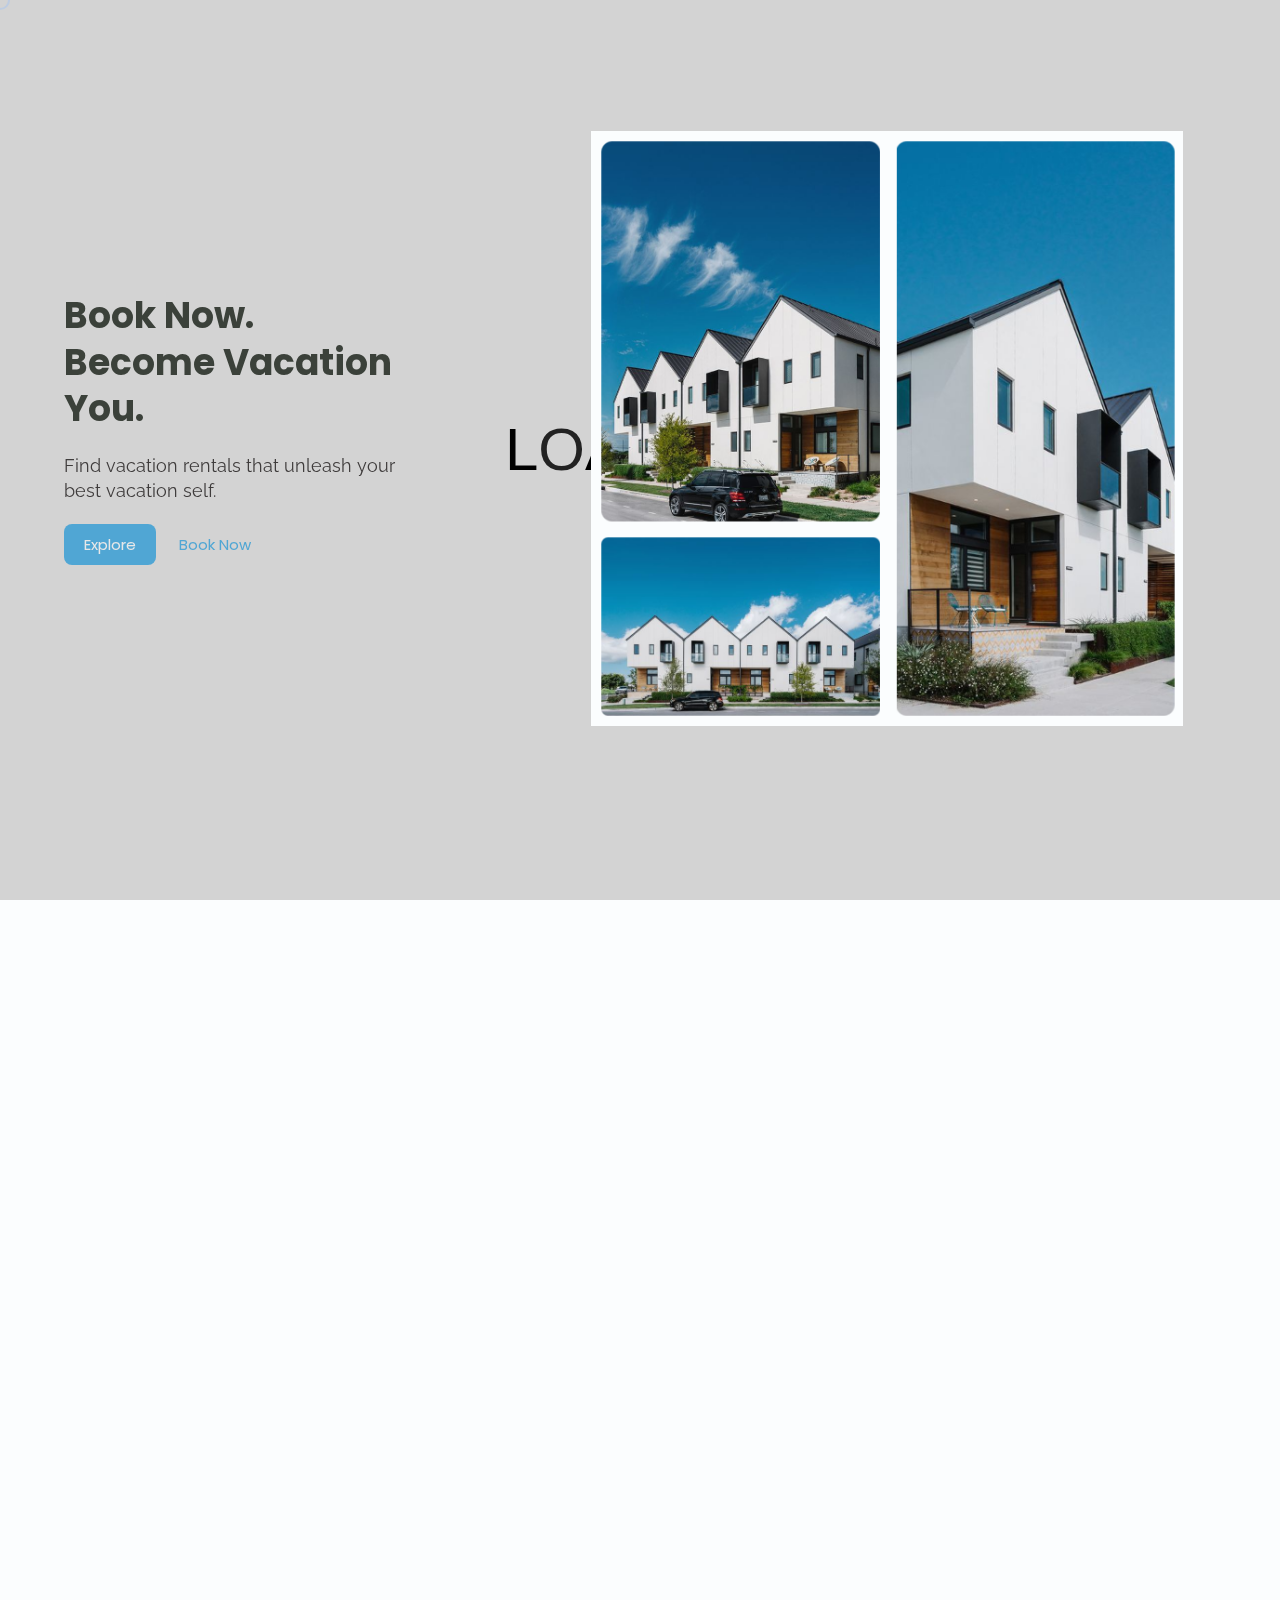
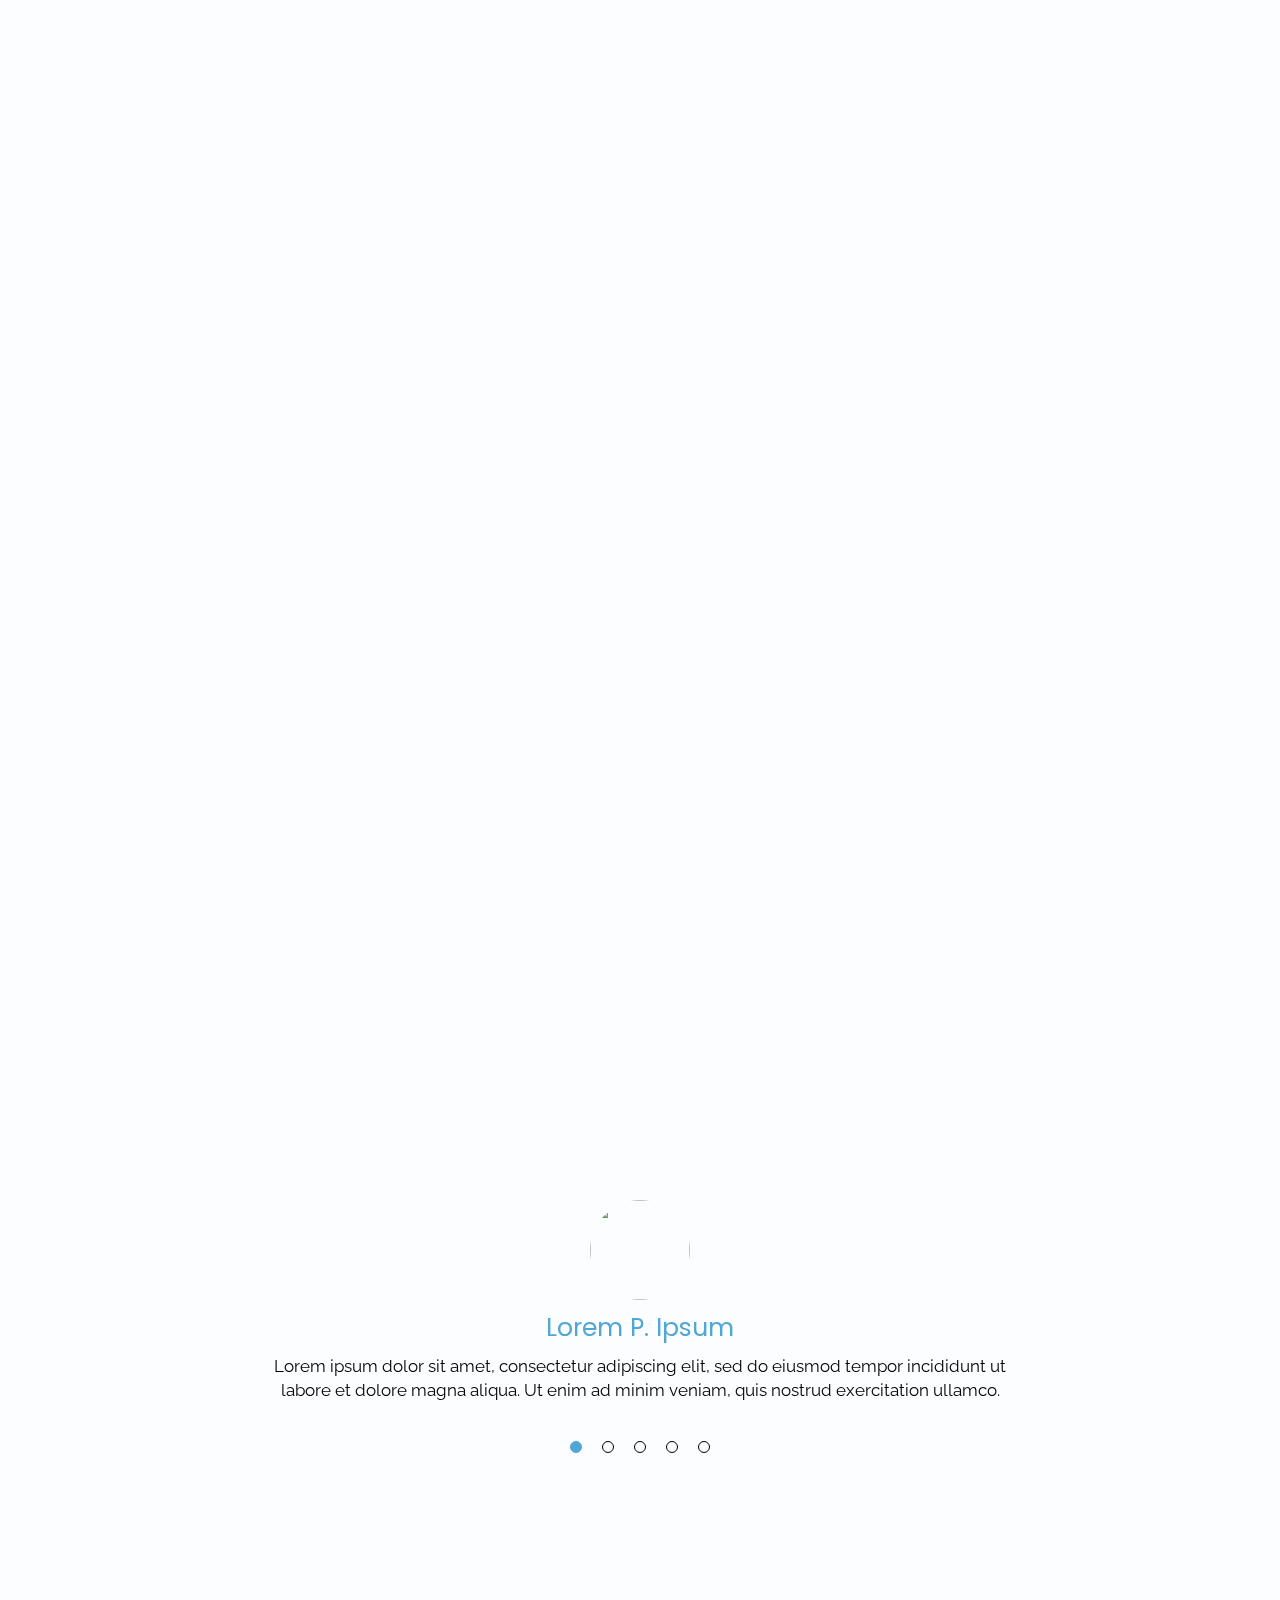
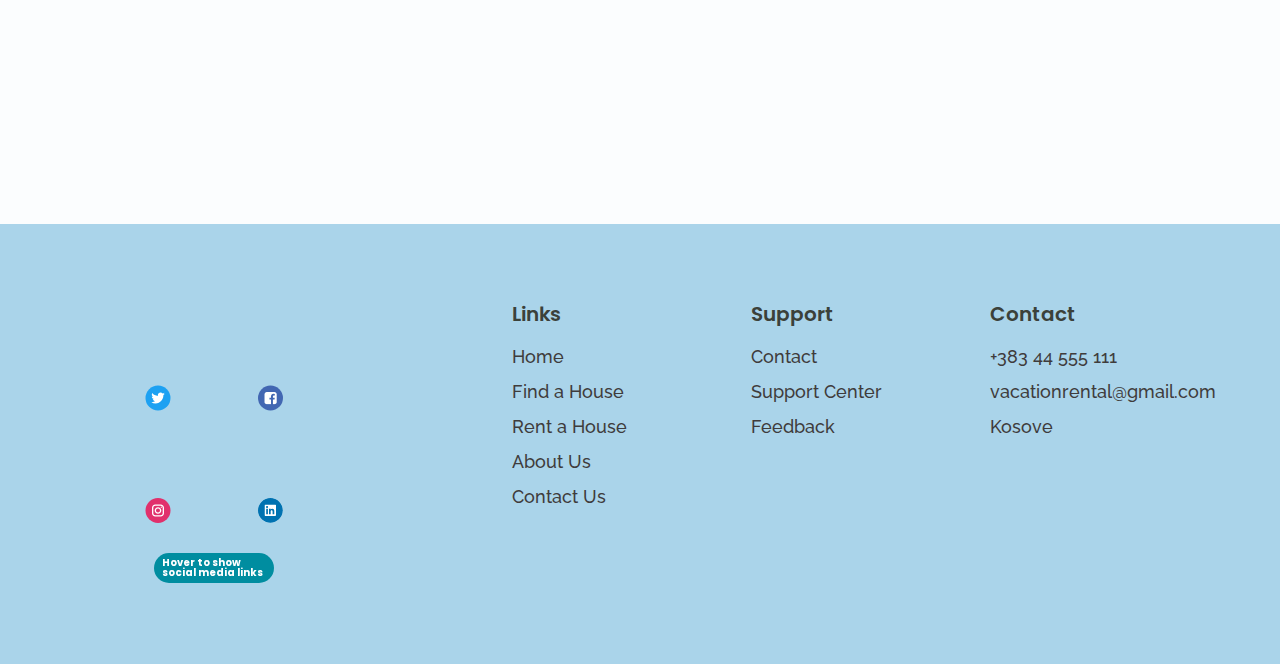
==== commit c74ffc2f: "added an animation in footer" ====
--- a/index.html
+++ b/index.html
@@ -388,43 +388,38 @@
       <div class="footer__wrapper">
         <div class="footer__col1">
           <div class="footer__logo">
-            <img src="./images/logo.svg" >
-          </div>
-          <div class="footer__socials">
-            <h4 class="footer__socials__title">Follow us</h4>
-            <ol class="footer__socials__list">
-              <li>
-                <a href="#">
-                  <svg xmlns="http://www.w3.org/2000/svg" width="24" height="24" viewBox="0 0 24 24" fill="none"
-                    stroke="currentColor" stroke-width="1" stroke-linecap="round" stroke-linejoin="round"
-                    class="feather feather-facebook">
-                    <path d="M18 2h-3a5 5 0 0 0-5 5v3H7v4h3v8h4v-8h3l1-4h-4V7a1 1 0 0 1 1-1h3z" />
-                  </svg>
-                </a>
-              </li>
-              <li>
-                <a href="#">
-                  <svg xmlns="http://www.w3.org/2000/svg" width="24" height="24" viewBox="0 0 24 24" fill="none"
-                    stroke="currentColor" stroke-width="1" stroke-linecap="round" stroke-linejoin="round"
-                    class="feather feather-instagram">
-                    <rect x="2" y="2" width="20" height="20" rx="5" ry="5" />
-                    <path d="M16 11.37A4 4 0 1 1 12.63 8 4 4 0 0 1 16 11.37z" />
-                    <line x1="17.5" y1="6.5" x2="17.51" y2="6.5" />
-                  </svg>
-                </a>
-              </li>
-              <li>
-                <a href="#">
-                  <svg xmlns="http://www.w3.org/2000/svg" width="24" height="24" viewBox="0 0 24 24" fill="none"
-                    stroke="currentColor" stroke-width="1" stroke-linecap="round" stroke-linejoin="round"
-                    class="feather feather-twitter">
-                    <path
-                      d="M23 3a10.9 10.9 0 0 1-3.14 1.53 4.48 4.48 0 0 0-7.86 3v1A10.66 10.66 0 0 1 3 4s-4 9 5 13a11.64 11.64 0 0 1-7 2c9 5 20 0 20-11.5a4.5 4.5 0 0 0-.08-.83A7.72 7.72 0 0 0 23 3z" />
-                  </svg>
-                </a>
-              </li>
-            </ol>
-          </div>
+            <div class="social">
+              <a href="https://twitter.com/steve_walson" target="_blank" class="twitter">
+                <svg viewBox="126.444 2.281 589 589" height="42">
+                  <title>Twitter</title>
+                  <path d="M609.773 179.634c-13.891 6.164-28.811 10.331-44.498 12.204 16.01-9.587 28.275-24.779 34.066-42.86a154.78 154.78 0 0 1-49.209 18.801c-14.125-15.056-34.267-24.456-56.551-24.456-42.773 0-77.462 34.675-77.462 77.473 0 6.064.683 11.98 1.996 17.66-64.389-3.236-121.474-34.079-159.684-80.945-6.672 11.446-10.491 24.754-10.491 38.953 0 26.875 13.679 50.587 34.464 64.477a77.122 77.122 0 0 1-35.097-9.686v.979c0 37.54 26.701 68.842 62.145 75.961-6.511 1.784-13.344 2.716-20.413 2.716-4.998 0-9.847-.473-14.584-1.364 9.859 30.769 38.471 53.166 72.363 53.799-26.515 20.785-59.925 33.175-96.212 33.175-6.25 0-12.427-.373-18.491-1.104 34.291 21.988 75.006 34.824 118.759 34.824 142.496 0 220.428-118.052 220.428-220.428 0-3.361-.074-6.697-.236-10.021a157.855 157.855 0 0 0 38.707-40.158z" />
+                </svg>
+              </a>
+              <a href="https://www.facebook.com/steve.wals0n" target="_blank" class="facebook">
+          
+                <svg viewBox="0 0 1700 1700" height="27">
+                  <title>Facebook</title>
+                  <path d="M1376 128q119 0 203.5 84.5t84.5 203.5v960q0 119-84.5 203.5t-203.5 84.5h-188v-595h199l30-232h-229v-148q0-56 23.5-84t91.5-28l122-1v-207q-63-9-178-9-136 0-217.5 80t-81.5 226v171h-200v232h200v595h-532q-119 0-203.5-84.5t-84.5-203.5v-960q0-119 84.5-203.5t203.5-84.5h960z">
+          
+                </svg>
+          
+              </a>
+              <a href="https://instagram.com/steve_walson" target="_blank" class="instagram">
+                <svg viewBox="0 0 24 24" height="32">
+                  <title>Instagram</title>
+                  <path d="M 8 3 C 5.243 3 3 5.243 3 8 L 3 16 C 3 18.757 5.243 21 8 21 L 16 21 C 18.757 21 21 18.757 21 16 L 21 8 C 21 5.243 18.757 3 16 3 L 8 3 z M 8 5 L 16 5 C 17.654 5 19 6.346 19 8 L 19 16 C 19 17.654 17.654 19 16 19 L 8 19 C 6.346 19 5 17.654 5 16 L 5 8 C 5 6.346 6.346 5 8 5 z M 17 6 A 1 1 0 0 0 16 7 A 1 1 0 0 0 17 8 A 1 1 0 0 0 18 7 A 1 1 0 0 0 17 6 z M 12 7 C 9.243 7 7 9.243 7 12 C 7 14.757 9.243 17 12 17 C 14.757 17 17 14.757 17 12 C 17 9.243 14.757 7 12 7 z M 12 9 C 13.654 9 15 10.346 15 12 C 15 13.654 13.654 15 12 15 C 10.346 15 9 13.654 9 12 C 9 10.346 10.346 9 12 9 z" />
+                </svg>
+              </a>
+              <a href="#" class="linkdin">
+                <svg role="img" viewBox="0 0 24 24" height="23">
+                  <title>LinkedIn</title>
+                  <path d="M20.447 20.452h-3.554v-5.569c0-1.328-.027-3.037-1.852-3.037-1.853 0-2.136 1.445-2.136 2.939v5.667H9.351V9h3.414v1.561h.046c.477-.9 1.637-1.85 3.37-1.85 3.601 0 4.267 2.37 4.267 5.455v6.286zM5.337 7.433c-1.144 0-2.063-.926-2.063-2.065 0-1.138.92-2.063 2.063-2.063 1.14 0 2.064.925 2.064 2.063 0 1.139-.925 2.065-2.064 2.065zm1.782 13.019H3.555V9h3.564v11.452zM22.225 0H1.771C.792 0 0 .774 0 1.729v20.542C0 23.227.792 24 1.771 24h20.451C23.2 24 24 23.227 24 22.271V1.729C24 .774 23.2 0 22.222 0h.003z" />
+                </svg>
+              </a>
+            </div>
+            <div class="profile"></div>
+          </div>
+          
         </div>
         <div class="footer__col2">
           <h3 class="footer__text__title">
--- a/css/components.css
+++ b/css/components.css
@@ -1,3 +1,15 @@
+:root {
+  --prim: transparent;
+  --sec: #fcdc6a21;
+}
+
+*,
+*::before,
+*::after {
+  margin: 0;
+  padding: 0;
+  box-sizing: border-box;
+}
 /* Nav Styles */
 .nav {
 	padding: 2rem 0;
@@ -247,8 +259,10 @@
 	gap: 3rem;
 }
 .footer__logo {
-	width: 150px;
 	margin-bottom: 2rem;
+  height: 300px;
+  width: 300px;
+  position: relative;
 }
 .footer__desc {
 	font-size: 1.4rem;
@@ -1082,4 +1096,100 @@
 	transform: translate(-50%, -50%);
 	pointer-events: none;
   }
-  +  
+
+
+  
+.profile {
+  background-image: url(https://i.pinimg.com/564x/8d/f1/fc/8df1fcee2ddda029aad9239471d1f09e.jpg);
+  background-size: cover;
+  background-position: center;
+  height: 80%;
+  width: 80%;
+  position: absolute;
+  right: 50%;
+  top: 50%;
+  transform: translate(50%, -50%);
+  border-radius: 50%;
+  transition: transform 0.4s ease-in-out;
+}
+
+.profile::before {
+  content: "Hover to show social media links";
+  font-family: poppins;
+  font-weight: bold;
+  color: #fff;
+  padding: 5px 8px;
+  position: absolute;
+  bottom: -4%;
+  right: 50%;
+  transform: translateX(50%);
+  border-radius: 9999px;
+  background-color: #008da0;
+}
+
+.social {
+  height: 100%;
+  width: 100%;
+  position: relative;
+  display: grid;
+  grid-template-columns: repeat(2, auto);
+  place-items: center;
+  gap: 150px;
+  transform: scale(0.5);
+  transform-origin: center;
+  transform-box: fill-box;
+}
+
+.social a {
+  height: 50px;
+  width: 50px;
+  border-radius: 50%;
+  place-items: center;
+  display: grid;
+  fill: #fff;
+  transition: all 0.1s ease-in-out;
+  position: relative;
+}
+.social a:hover,
+.social a:focus {
+  background-color: #aab8c2;
+}
+.social a:hover > svg,
+.social a:focus > svg {
+  transform: scale(1.2);
+  transition: all 0.2s ease-in-out;
+}
+
+.social .twitter {
+  background-color: #1da1f2;
+}
+.social .facebook {
+  background-color: #4267b2;
+}
+
+.social .linkdin {
+  background-color: #0072b1;
+  clip-path: circle(50% at 50% 50%);
+}
+.social .instagram {
+  background-color: #e1306c;
+}
+
+.container:hover .social {
+  transform: scale(1);
+  animation: rotate 20s linear infinite;
+}
+
+.container:hover .social:hover {
+  animation-play-state: paused;
+}
+.container:hover .profile {
+  transform: translate(50%, -50%) scale(0.8);
+}
+
+@keyframes rotate {
+  100% {
+    transform: scale(1) rotate(360deg);
+  }
+}
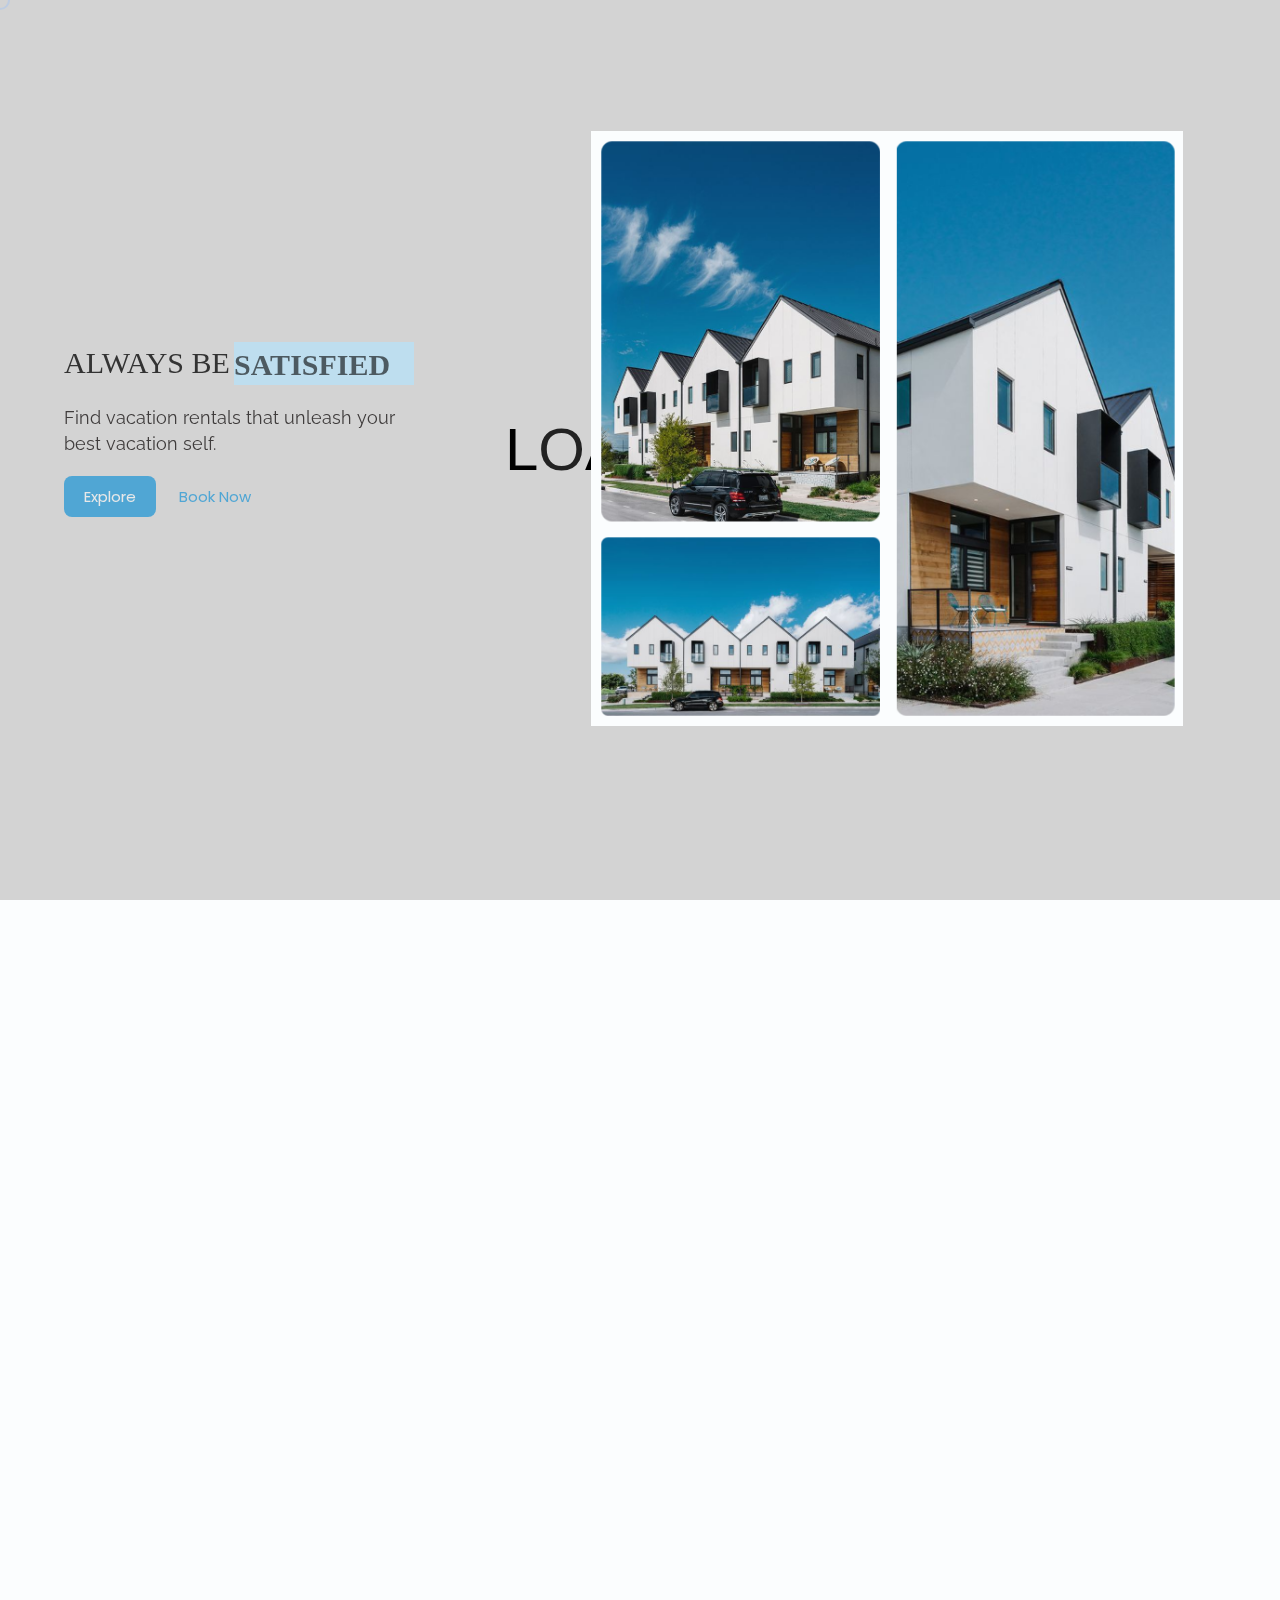
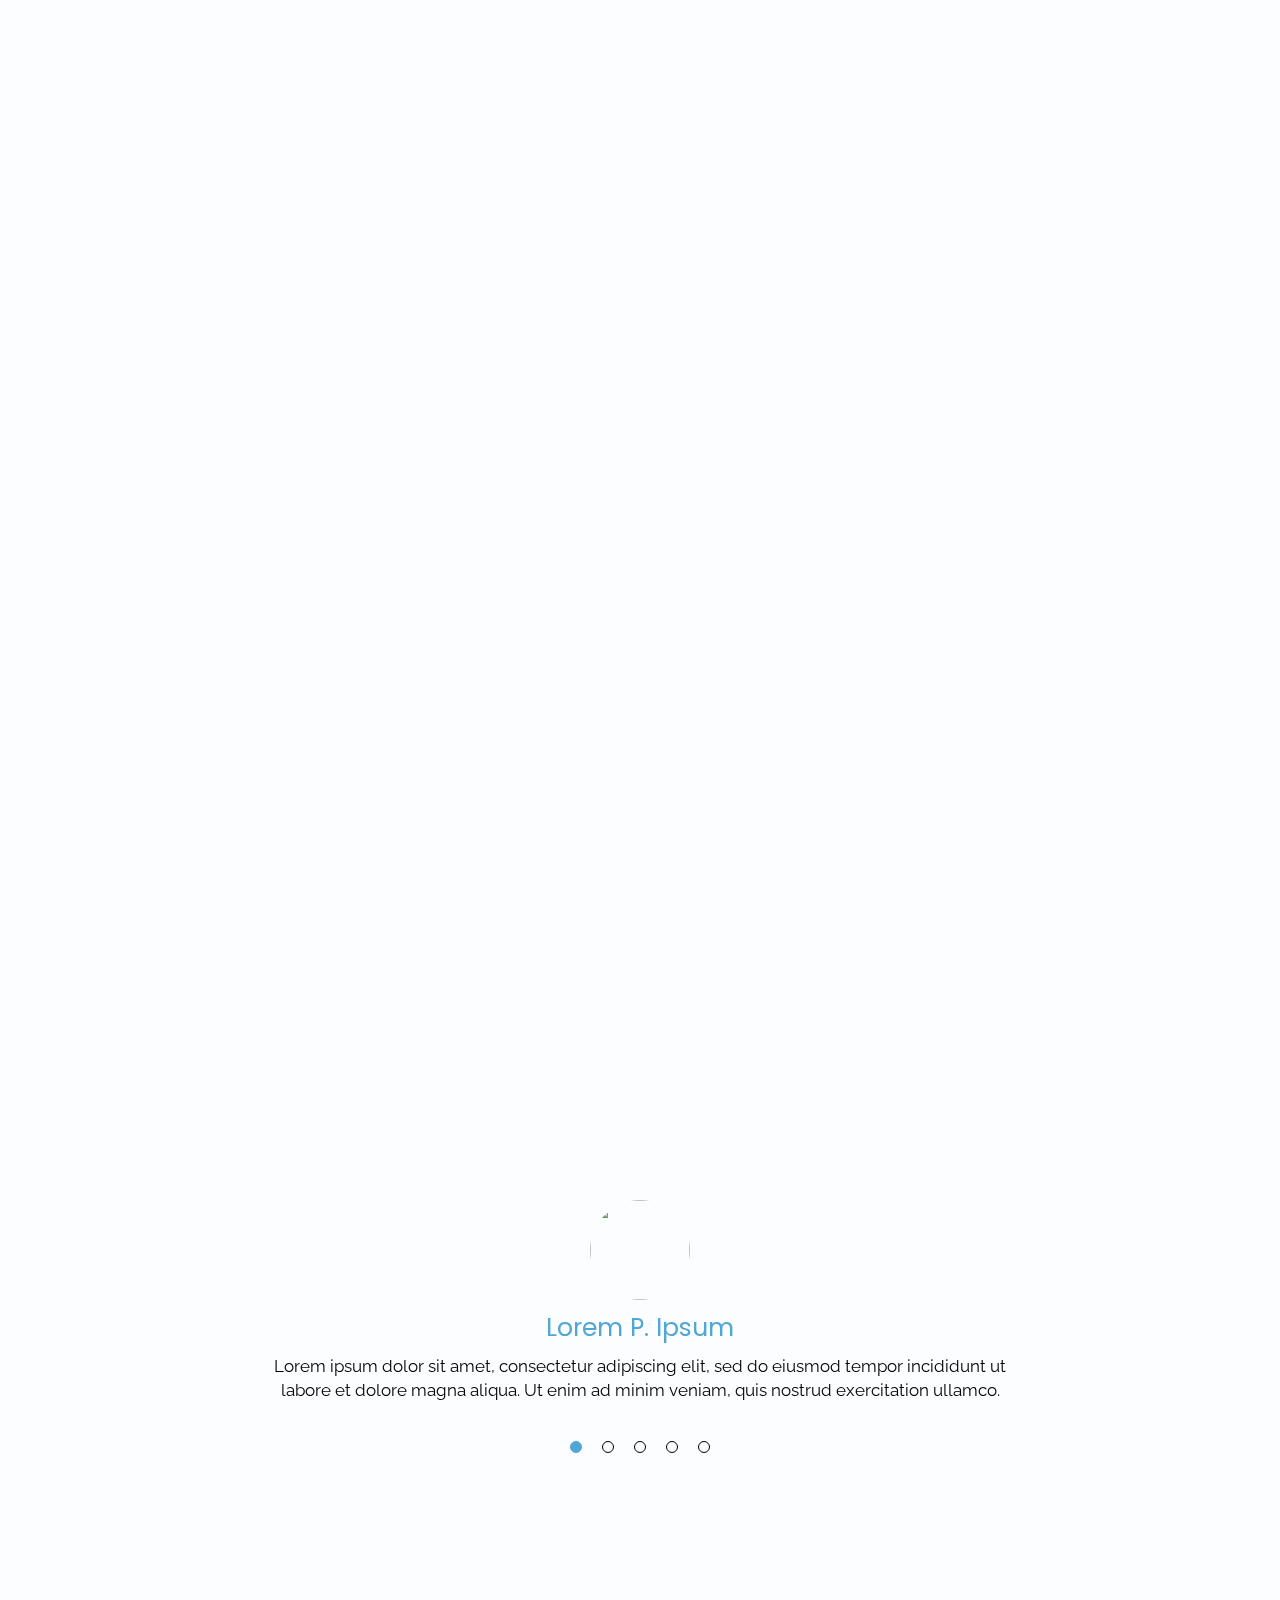
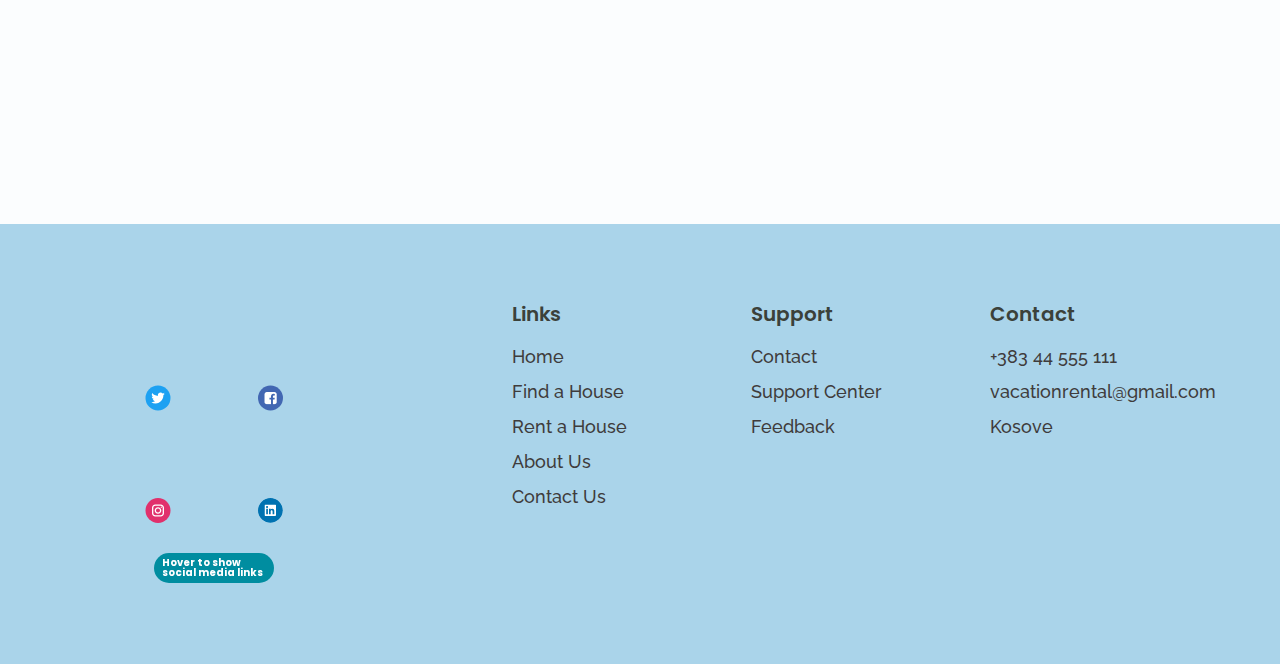
==== commit d8cb87a6: "added a new text animation effect" ====
--- a/index.html
+++ b/index.html
@@ -92,7 +92,16 @@
       <div class="hero__wrapper">
         <div class="hero__left" data-aos="fade-left">
           <div class="hero__left__wrapper">
-            <h1 class="hero__heading">Book Now.<br> Become Vacation You.</h1>
+            <!-- <h1 class="hero__heading">Book Now.<br> Become Vacation You.</h1> -->
+            <h1>
+              <span>always be</span>
+              <div class="message">
+                <div class="word1"> satisfied</div>
+                <div class="word2"> safe</div>
+                <div class="word3"> confident</div>
+              </div>
+            </h1>
+            <br><br>
             <p class="hero__info">
               Find vacation rentals that unleash your best vacation self.
             </p>
@@ -389,13 +398,13 @@
         <div class="footer__col1">
           <div class="footer__logo">
             <div class="social">
-              <a href="https://twitter.com/steve_walson" target="_blank" class="twitter">
+              <a href="https://twitter.com" target="_blank" class="twitter">
                 <svg viewBox="126.444 2.281 589 589" height="42">
                   <title>Twitter</title>
                   <path d="M609.773 179.634c-13.891 6.164-28.811 10.331-44.498 12.204 16.01-9.587 28.275-24.779 34.066-42.86a154.78 154.78 0 0 1-49.209 18.801c-14.125-15.056-34.267-24.456-56.551-24.456-42.773 0-77.462 34.675-77.462 77.473 0 6.064.683 11.98 1.996 17.66-64.389-3.236-121.474-34.079-159.684-80.945-6.672 11.446-10.491 24.754-10.491 38.953 0 26.875 13.679 50.587 34.464 64.477a77.122 77.122 0 0 1-35.097-9.686v.979c0 37.54 26.701 68.842 62.145 75.961-6.511 1.784-13.344 2.716-20.413 2.716-4.998 0-9.847-.473-14.584-1.364 9.859 30.769 38.471 53.166 72.363 53.799-26.515 20.785-59.925 33.175-96.212 33.175-6.25 0-12.427-.373-18.491-1.104 34.291 21.988 75.006 34.824 118.759 34.824 142.496 0 220.428-118.052 220.428-220.428 0-3.361-.074-6.697-.236-10.021a157.855 157.855 0 0 0 38.707-40.158z" />
                 </svg>
               </a>
-              <a href="https://www.facebook.com/steve.wals0n" target="_blank" class="facebook">
+              <a href="https://www.facebook.com" target="_blank" class="facebook">
           
                 <svg viewBox="0 0 1700 1700" height="27">
                   <title>Facebook</title>
@@ -404,7 +413,7 @@
                 </svg>
           
               </a>
-              <a href="https://instagram.com/steve_walson" target="_blank" class="instagram">
+              <a href="https://instagram.com" target="_blank" class="instagram">
                 <svg viewBox="0 0 24 24" height="32">
                   <title>Instagram</title>
                   <path d="M 8 3 C 5.243 3 3 5.243 3 8 L 3 16 C 3 18.757 5.243 21 8 21 L 16 21 C 18.757 21 21 18.757 21 16 L 21 8 C 21 5.243 18.757 3 16 3 L 8 3 z M 8 5 L 16 5 C 17.654 5 19 6.346 19 8 L 19 16 C 19 17.654 17.654 19 16 19 L 8 19 C 6.346 19 5 17.654 5 16 L 5 8 C 5 6.346 6.346 5 8 5 z M 17 6 A 1 1 0 0 0 16 7 A 1 1 0 0 0 17 8 A 1 1 0 0 0 18 7 A 1 1 0 0 0 17 6 z M 12 7 C 9.243 7 7 9.243 7 12 C 7 14.757 9.243 17 12 17 C 14.757 17 17 14.757 17 12 C 17 9.243 14.757 7 12 7 z M 12 9 C 13.654 9 15 10.346 15 12 C 15 13.654 13.654 15 12 15 C 10.346 15 9 13.654 9 12 C 9 10.346 10.346 9 12 9 z" />
--- a/css/home.css
+++ b/css/home.css
@@ -1366,4 +1366,103 @@
 
 
 
-  +  
+
+  
+h1 {
+	color: #333;
+	font-family: tahoma;
+	font-size: 3rem;
+	font-weight: 500;
+	line-height: 1.5;
+	text-transform: uppercase;
+	white-space: nowrap;
+	overflow: hidden;
+	position: relative;
+	width: 450px;
+  }
+  
+  h1 span {
+	font-size: 3rem;
+  }
+  
+  .message {
+	background-color: var(--green-2);
+	color: rgba(0, 0, 0, 0.595);
+	display: block;
+	font-weight: 900;
+	overflow: hidden;
+	position: absolute;
+	top: 0.2rem;
+	left: 170px;
+	animation: openclose 5s ease-in-out infinite;
+  }
+  
+  .word1, .word2, .word3 {
+	font-family: tahoma;
+  }
+  
+  @keyframes openclose {
+	0% {
+	  top: 0.2rem;
+	  width: 0;
+	}
+	5% {
+	  width: 0;
+	}
+	15% {
+	  width: 230px;
+	}
+	30% {
+	  top: 0.2rem;
+	  width: 230px;
+	}
+	33% {
+	  top: 0.2rem;
+	  width: 0;
+	}
+	35% {
+	  top: 0.2rem;
+	  width: 0;
+	}
+	38% {
+	  top: -4.5rem;
+	  
+	}
+	48% {
+	  top: -4.5rem;
+	  width: 190px;
+	}
+	62% {
+	  top: -4.5rem;
+	  width: 190px;
+	}
+	66% {
+	  top: -4.5rem;
+	  width: 0;
+	  text-indent: 0;
+	}
+	71% {
+	  top: -9rem;
+	  width: 0;
+	  text-indent: 5px;
+	}
+	86% {
+	  top: -9rem;
+	  width: 285px;
+	}
+	95% {
+	  top: -9rem;
+	  width: 285px;
+	}
+	98% {
+	  top: -9rem;
+	  width: 0;
+	  text-indent: 5px;
+	}
+	100% {
+	  top: 0;
+	  width: 0;
+	  text-indent: 0;
+	}
+  }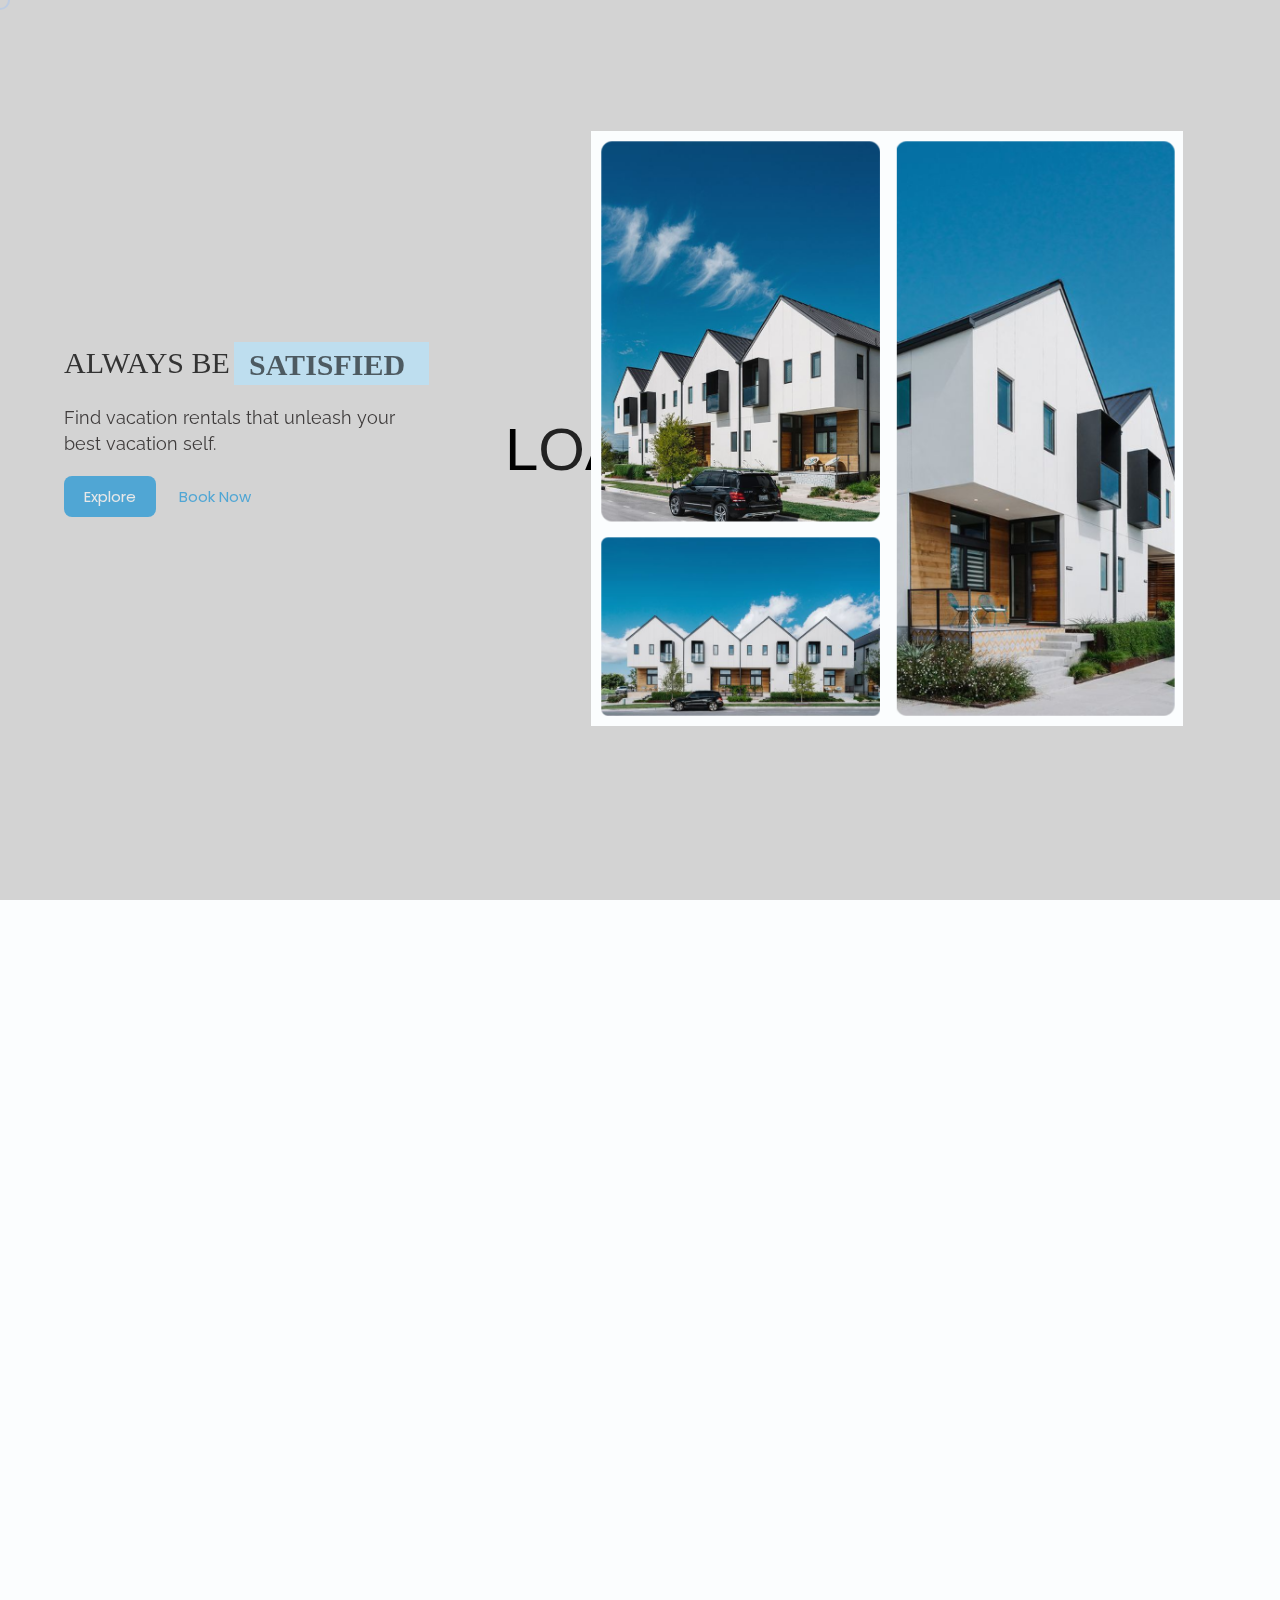
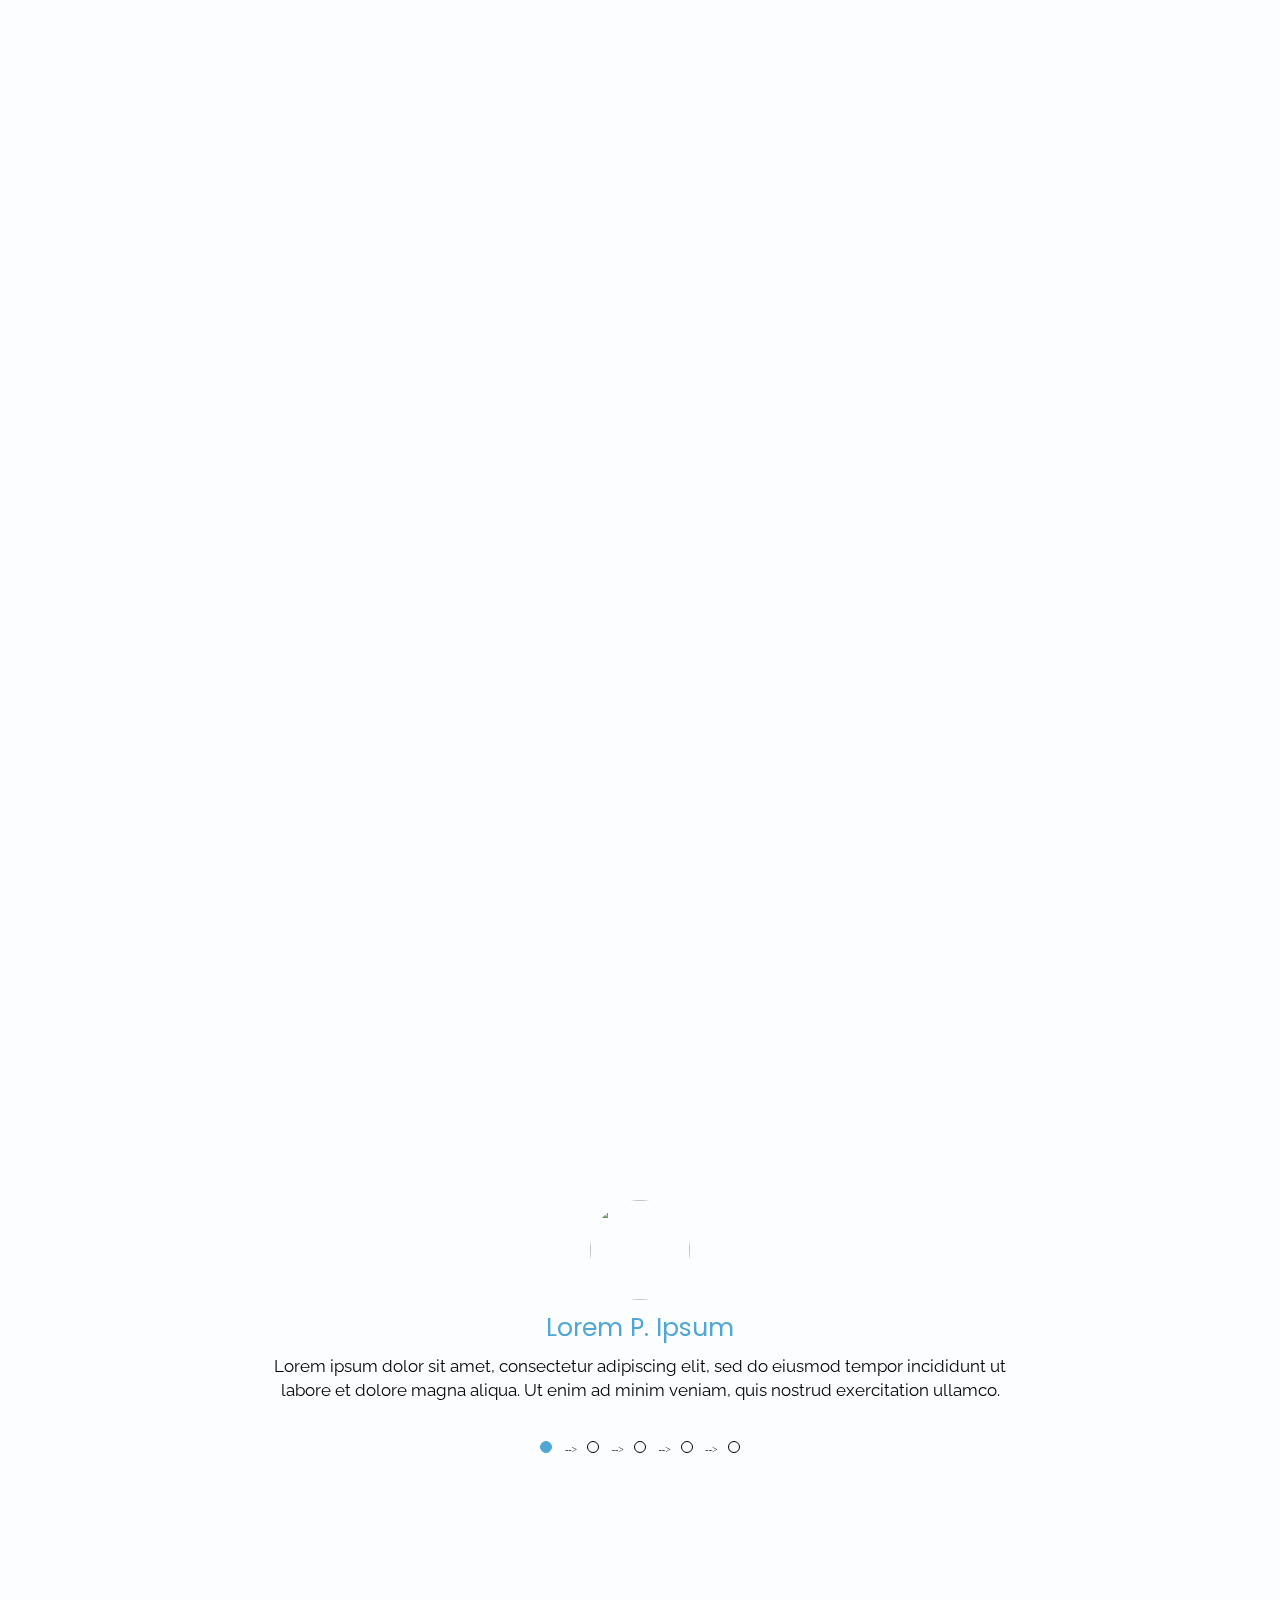
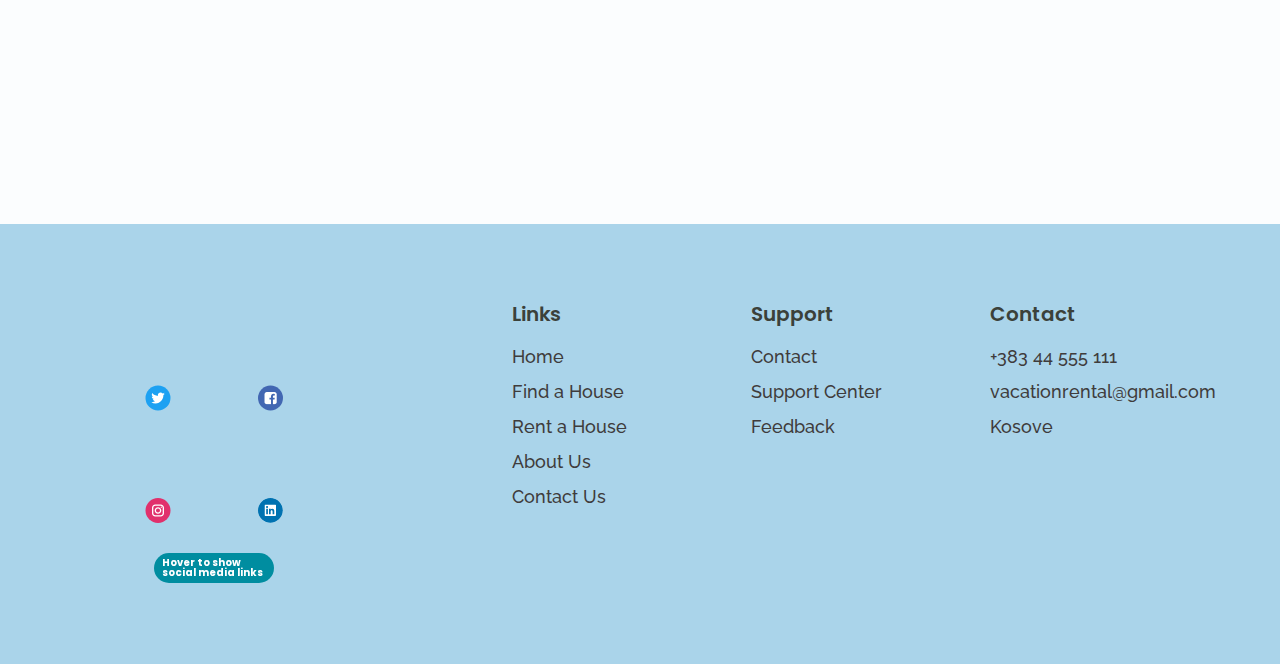
==== commit fff3589a: "cleaning up the code overall" ====
--- a/index.html
+++ b/index.html
@@ -10,9 +10,7 @@
   <link rel="stylesheet" href="./css/globalStyles.css">
   <link rel="stylesheet" href="./css/components.css">
   <link rel="stylesheet" href="./css/contact.css">
-  <!-- aos library css  -->
   <link rel="stylesheet" href="https://unpkg.com/aos@next/dist/aos.css" />
-  <!-- Add your custom css -->
   <link rel="stylesheet" href="./css/home.css">
   <link href="https://fonts.googleapis.com/css?family=Montserrat:800" rel="stylesheet">
 </head>
@@ -27,7 +25,6 @@
 			<span>G</span>
   </div>
   <div class="cursor"></div>
-  <!-- Nav Section -->
   <div class="nav">
     <div class="container">
       <div class="nav__wrapper">
@@ -85,20 +82,19 @@
       </div>
     </div>
   </div>
-  <!-- End Nav Section -->
-  <!-- Hero Section -->
+
+
   <section id="hero">
     <div class="container">
       <div class="hero__wrapper">
         <div class="hero__left" data-aos="fade-left">
           <div class="hero__left__wrapper">
-            <!-- <h1 class="hero__heading">Book Now.<br> Become Vacation You.</h1> -->
             <h1>
               <span>always be</span>
               <div class="message">
-                <div class="word1"> satisfied</div>
-                <div class="word2"> safe</div>
-                <div class="word3"> confident</div>
+                <div class="word1"> &nbsp satisfied</div>
+                <div class="word2"> &nbsp safe</div>
+                <div class="word3"> &nbsp confident</div>
               </div>
             </h1>
             <br><br>
@@ -119,8 +115,8 @@
       </div>
     </div>
   </section>
-  <!-- End Hero Section -->
-  <!-- Store Info Section -->
+
+
   <section id="storeInfo" data-aos="fade-up">
     <div class="container">
       <div class="storeInfo__wrapper">
@@ -163,8 +159,7 @@
       </div>
     </div>
   </section>
-  <!-- End Store Info Section -->
-  <!-- Our Specials Section -->
+
   <section id="ourSpecials" data-aos="fade-up">
     <div class="container">
       <div class="ourSpecials__wrapper">
@@ -192,7 +187,6 @@
             <br>
             <button id="myBtn">Explore the house</button>
             <div id="myModal" class="modal" >
-              <!-- Modal content -->
               <div class="modal-content">
                 <span class="close">&times;</span>
                 <div class="container">
@@ -228,7 +222,6 @@
             <br> <br>
             <button id="myBtn1">Explore the house</button>
             <div id="myModal1" class="modal1">
-              <!-- Modal content -->
               <div class="modal-content1">
                 <span class="close1">&times;</span>
                 <h2 class="ourSpecials__item__title1">
@@ -255,8 +248,7 @@
       </div>
     </div>
   </section>
-  <!-- End Our Specials Section -->
-  <!-- Top Houses -->
+
   <section id="dishGrid" data-aos="fade-up">
     <h2 class="dishGrid__title">
       Top Houses
@@ -279,8 +271,7 @@
       </div>
    </div>
   </section>
-  <!-- End Top Dishes -->
-  <!-- Discount Section -->
+
   <section id="discount" data-aos="fade-up">
     <div class="container">
       <div class="discount__wrapper">
@@ -307,26 +298,18 @@
       </div>
     </div>
   </section>
-  <!-- End Discount Section -->
-  <!-- Testimonial Section -->
-  <!-- 
-#### EDIT
-I built this slider when I first started to learn JS, you can rebuild it with more readable, simple and less code, I'm too lazy to update it, sorry :) 
--->
-<!-- 
-	use the left and right arrow keys on your keyboard or just swipe left and right on your smart phone to interact with the slider
--->
+
+
 <section id="testim" class="testim">
-  <!--         <div class="testim-cover"> -->
               <div class="wrap">
   
                   <span id="right-arrow" class="arrow right fa fa-chevron-right"></span>
                   <span id="left-arrow" class="arrow left fa fa-chevron-left "></span>
                   <ul id="testim-dots" class="dots">
-                      <li class="dot active"></li><!--
-                      --><li class="dot"></li><!--
-                      --><li class="dot"></li><!--
-                      --><li class="dot"></li><!--
+                      <li class="dot active"></li>
+                      --><li class="dot"></li>
+                      --><li class="dot"></li>
+                      --><li class="dot"></li>
                       --><li class="dot"></li>
                   </ul>
                   <div id="testim-content" class="cont">
@@ -364,13 +347,11 @@
                   </div>
   
               </div>
-  <!--         </div> -->
       </section>
   
   <script src="https://use.fontawesome.com/1744f3f671.js"></script>
   
-  <!-- End Testimonial Section -->
-  <!-- Newsletter Section -->
+
   <section id="newsletter" data-aos="fade-up">
     <div class="container">
       <div class="newsletter__wrapper">
@@ -390,8 +371,7 @@
       </div>
     </div>
   </section>
-  <!-- End Newsletter Section -->
-  <!-- Footer -->
+
   <footer>
     <div class="container">
       <div class="footer__wrapper">
@@ -486,10 +466,7 @@
     </div>
   </footer>
   
-  <!-- End Footer -->
-  <!-- aos script -->
   <script src="https://unpkg.com/aos@next/dist/aos.js"></script>
-  <!-- custom script -->
   <script src="./js/main.js"></script>
   <script src="./js/home.js"></script>
   <script src="./js/cursor.js"></script>
--- a/css/components.css
+++ b/css/components.css
@@ -10,7 +10,7 @@
   padding: 0;
   box-sizing: border-box;
 }
-/* Nav Styles */
+
 .nav {
 	padding: 2rem 0;
 }
@@ -39,7 +39,6 @@
 @media only screen and (max-width: 768px) {
 	.nav {
 		position: relative;
-		/* overflow-x: scroll; */
 	}
 	.nav__icon {
 		display: block;
@@ -99,8 +98,8 @@
 		display: block;
 	}
 }
-/* End Nav Styles */
-/* Global Button Styles */
+
+
 .btn {
 	color: var(--green-1);
 	font-family: Poppins;
@@ -119,9 +118,8 @@
 		font-size: 1.5rem;
 	}
 }
-/* End Global Button Styles */
-
-/* Store info section styles*/
+
+
 .storeInfo__wrapper {
 	display: flex;
 	justify-content: center;
@@ -174,7 +172,6 @@
 	}
 }
 
-/* Dishes Grid */
 .dishGrid__title {
 	font-size: 1.8rem;
 	margin-bottom: 2rem;
@@ -183,7 +180,6 @@
 }
 .dishGrid__wrapper {
 	display: grid;
-	/* grid-template-columns: repeat(autofit, minmax(140px, 1fr)); */
 	grid-template-columns: repeat(auto-fit, minmax(140px, 1fr));
 	gap: 1rem;
 }
@@ -245,9 +241,8 @@
 		margin-bottom: 1rem;
 	}
 }
-/* Dishes Grid */
-
-/* Footer Styles */
+
+
 footer {
 	background: var(--lightGreen-1);
 	padding-top: 5rem;
@@ -349,9 +344,7 @@
 		text-align: left;
 	}
 }
-/* End Footer Styles */
-
-/* Form Styles */
+
 #form {
 	padding: 5rem 0;
 }
@@ -424,7 +417,7 @@
 }
 
 
-/* preloader */
+
 .loader{
     position: fixed;
     top: 0;
@@ -1074,7 +1067,6 @@
 
 ::-webkit-scrollbar-thumb{
 	border-radius: 10px;
-	/* -webkit-box-shadow: inset 0 0 6px rgba(0,0,0,.3); */
 	background-color: #a9cbe6;
 }
 
--- a/css/home.css
+++ b/css/home.css
@@ -1,4 +1,3 @@
-/* hero section styles */
 .hero__wrapper {
 	display: flex;
 	align-items: center;
@@ -82,7 +81,6 @@
 	object-fit: cover;
 }
 
-/* Our Specials Section Styles */
 #ourSpecials {
 	padding-top: 10rem;
 }
@@ -305,7 +303,6 @@
 		width: 100%;
 	}
 }
-/* Discount Styles */
 .discount__wrapper {
 	display: flex;
 	flex-direction: column;
@@ -407,9 +404,7 @@
 		display: none;
 	}
 }
-/* End Discount Styles */
-
-/* Testimonial Section */
+
 
 .testim .wrap {
 	position: relative;
@@ -1071,9 +1066,8 @@
 		flex: auto;
 	}
 }
-/* End Testimonial Section */
-
-/* Newsletter Section */
+
+
 .newsletter__wrapper {
 	display: flex;
 	flex-direction: column;
@@ -1118,7 +1112,6 @@
 	font-size: 1.4rem;
 	padding: 0 2rem;
 	height: 100%;
-	/* width: 100%; */
 	position: absolute;
 	right: 0;
 	top: 0;
@@ -1154,7 +1147,7 @@
 		padding: 0 3rem;
 	}
 }
-/* End Newsletter Section */
+
 
 
 #myBtn{
@@ -1172,28 +1165,27 @@
 
 
 .modal {
-	display: none; /* Hidden by default */
-	position: fixed; /* Stay in place */
-	z-index: 1; /* Sit on top */
+	display: none;
+	position: fixed; 
+	z-index: 1;
 	left: 0;
 	top: 0;
-	width: 100%; /* Full width */
-	height: 100%; /* Full height */
-	overflow: auto; /* Enable scroll if needed */
-	 background-color: rgb(0,0,0);/* Fallback color */
-	background-color: rgba(0,0,0,0.4); /* Black w/ opacity */
-  }
-  
-  /* Modal Content/Box */
+	width: 100%; 
+	height: 100%; 
+	overflow: auto; 
+	 background-color: rgb(0,0,0);
+	background-color: rgba(0,0,0,0.4); 
+  }
+  
   .modal-content {
 	background-color: #fefefe;
-	margin: 15% auto; /* 15% from the top and centered */
+	margin: 15% auto; 
 	padding: 20px;
 	border: 1px solid #888;
-	width: 80%; /* Could be more or less, depending on screen size */
-  }
-  
-  /* The Close Button */
+	width: 80%; 
+  }
+  
+
   .close {
 	color: #aaa;
 	float: right;
@@ -1224,28 +1216,26 @@
 }
 
 .modal1 {
-	display: none; /* Hidden by default */
-	position: fixed; /* Stay in place */
-	z-index: 1; /* Sit on top */
+	display: none; 
+	position: fixed; 
+	z-index: 1; 
 	left: 0;
 	top: 0;
-	width: 100%; /* Full width */
-	height: 100%; /* Full height */
-	overflow: auto; /* Enable scroll if needed */
-	 background-color: rgb(0,0,0);/* Fallback color */
-	background-color: rgba(0,0,0,0.4); /* Black w/ opacity */
-  }
-  
-  /* Modal Content/Box */
+	width: 100%; 
+	height: 100%; 
+	overflow: auto;
+	 background-color: rgb(0,0,0);
+	background-color: rgba(0,0,0,0.4); 
+  }
+  
   .modal-content1 {
 	background-color: #fefefe;
-	margin: 15% auto; /* 15% from the top and centered */
+	margin: 15% auto; 
 	padding: 20px;
 	border: 1px solid #888;
-	width: 80%; /* Could be more or less, depending on screen size */
-  }
-  
-  /* The Close Button */
+	width: 80%;
+  }
+  
   .close1 {
 	color: #aaa;
 	float: right;
@@ -1260,55 +1250,6 @@
 	cursor: pointer;
   }
 
-/* #video{
-	width: 800px;
-    height: 400px;
-    border-radius: 20px;
-}
-
-.controls {
-    position: absolute;
-    bottom: 40px;
-    width: 100%;
-    display: flex;
-    justify-content: space-around;
-    opacity: 0.2;
-    transition: opacity 0.4s;
-}
-
-.controls button {
-    background: transparent;
-    color: #fff;
-    font-weight: bolder;
-    text-shadow: 2px 1px 2px #000;
-    border: none;
-    cursor: pointer;
-}
-
-.controls .timeline {
-    flex: 1;
-    display: flex;
-    align-items: center;
-    border: none;
-    border-right: 3px solid #ccc;
-    border-left: 3px solid #ccc;
-}
-
-.controls .timeline .bar{
-    background: rgb(1, 1, 65);
-    height: 4px;
-    flex: 1;
-}
-
-.controls .timeline .bar .inner{
-    background: #ccc;
-    width: 0%;
-    height: 100%;
-}
-
-.fa {
-    font-size: 20px !important;
-} */
 
 .container-slider {
 	display: flex;
@@ -1349,12 +1290,12 @@
 	transition: opacity 0.3s ease-in 0.4s;
   }
   
-  @media(max-width: 480px) { /* styles only take effect if the screen is under 480px */
+  @media(max-width: 480px) { 
 	.container-slider {
 	  width: 100vw;
 	}
   
-	.panel:nth-of-type(4),.panel:nth-of-type(5) { /* removes last two pictures if the screen is small */
+	.panel:nth-of-type(4),.panel:nth-of-type(5) { 
 	  display: none;
 	}
   }
@@ -1364,9 +1305,6 @@
   }
 
 
-
-
-  
 
   
 h1 {
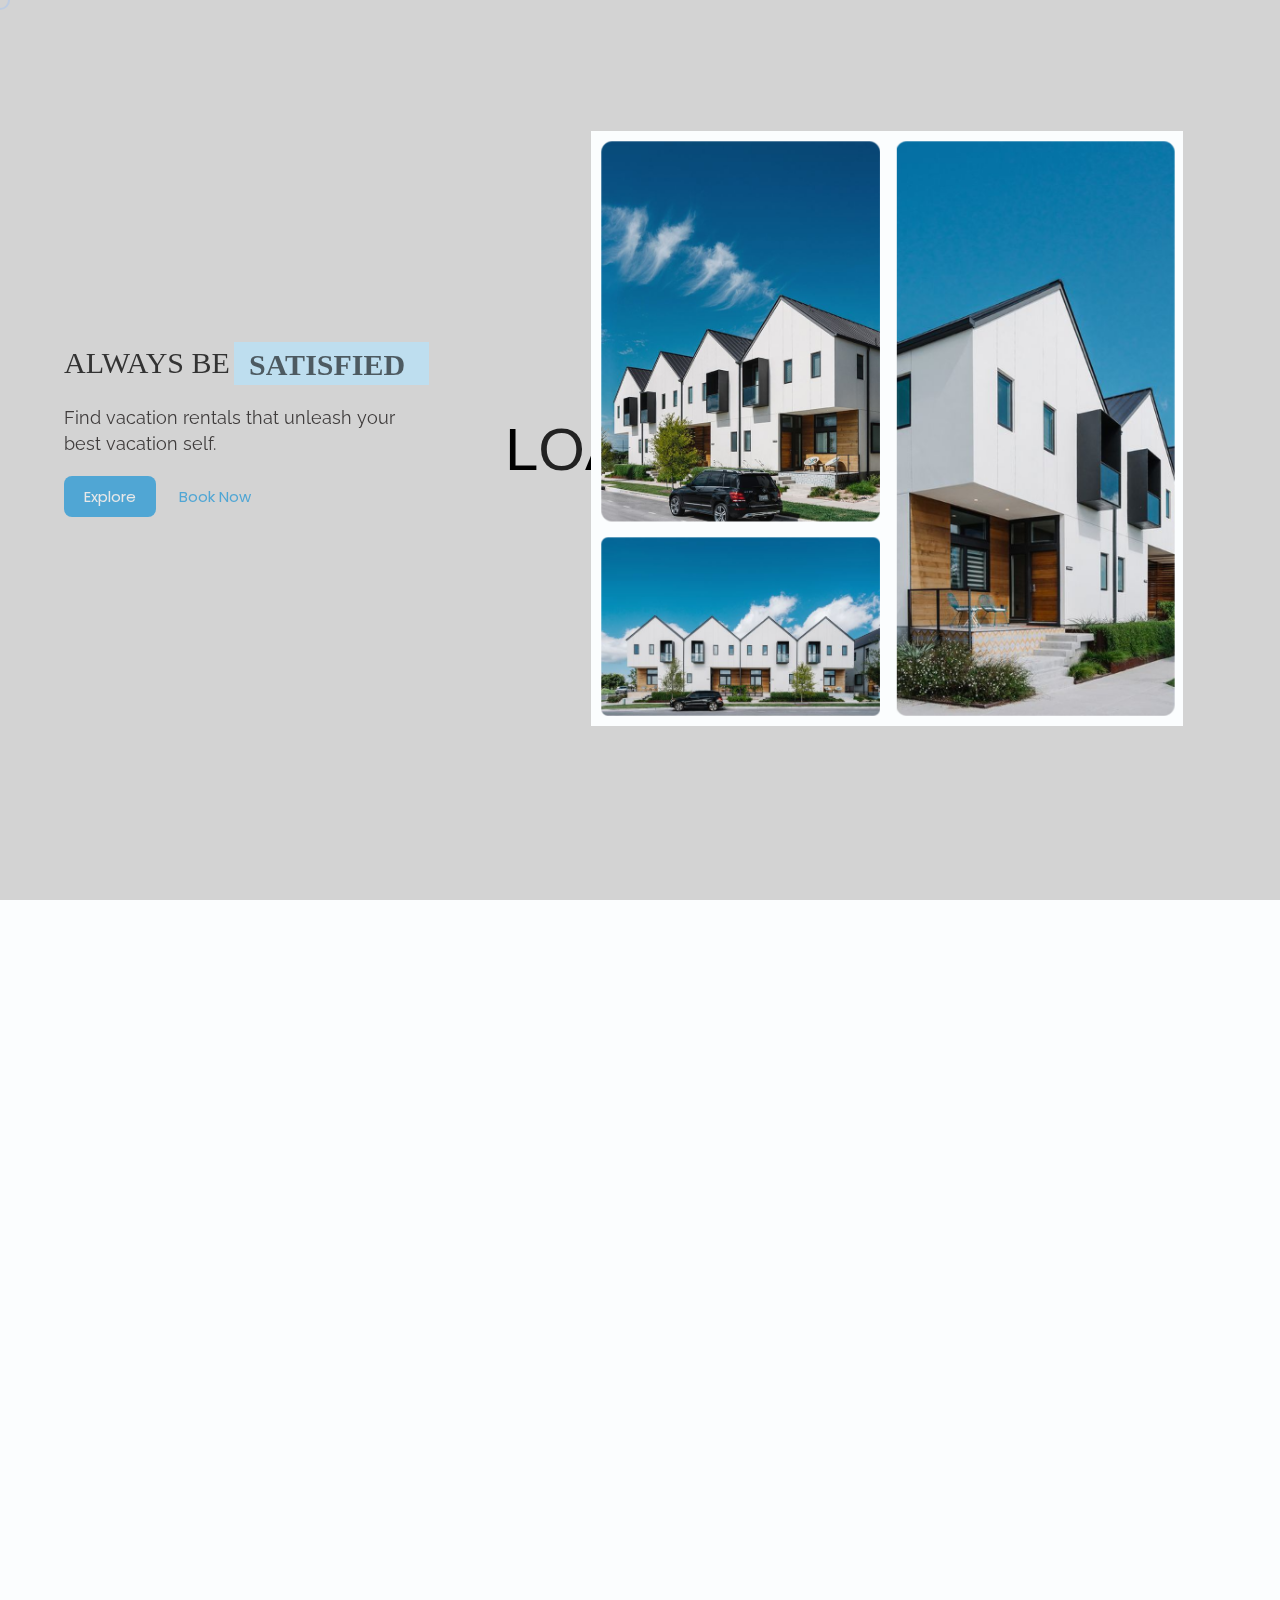
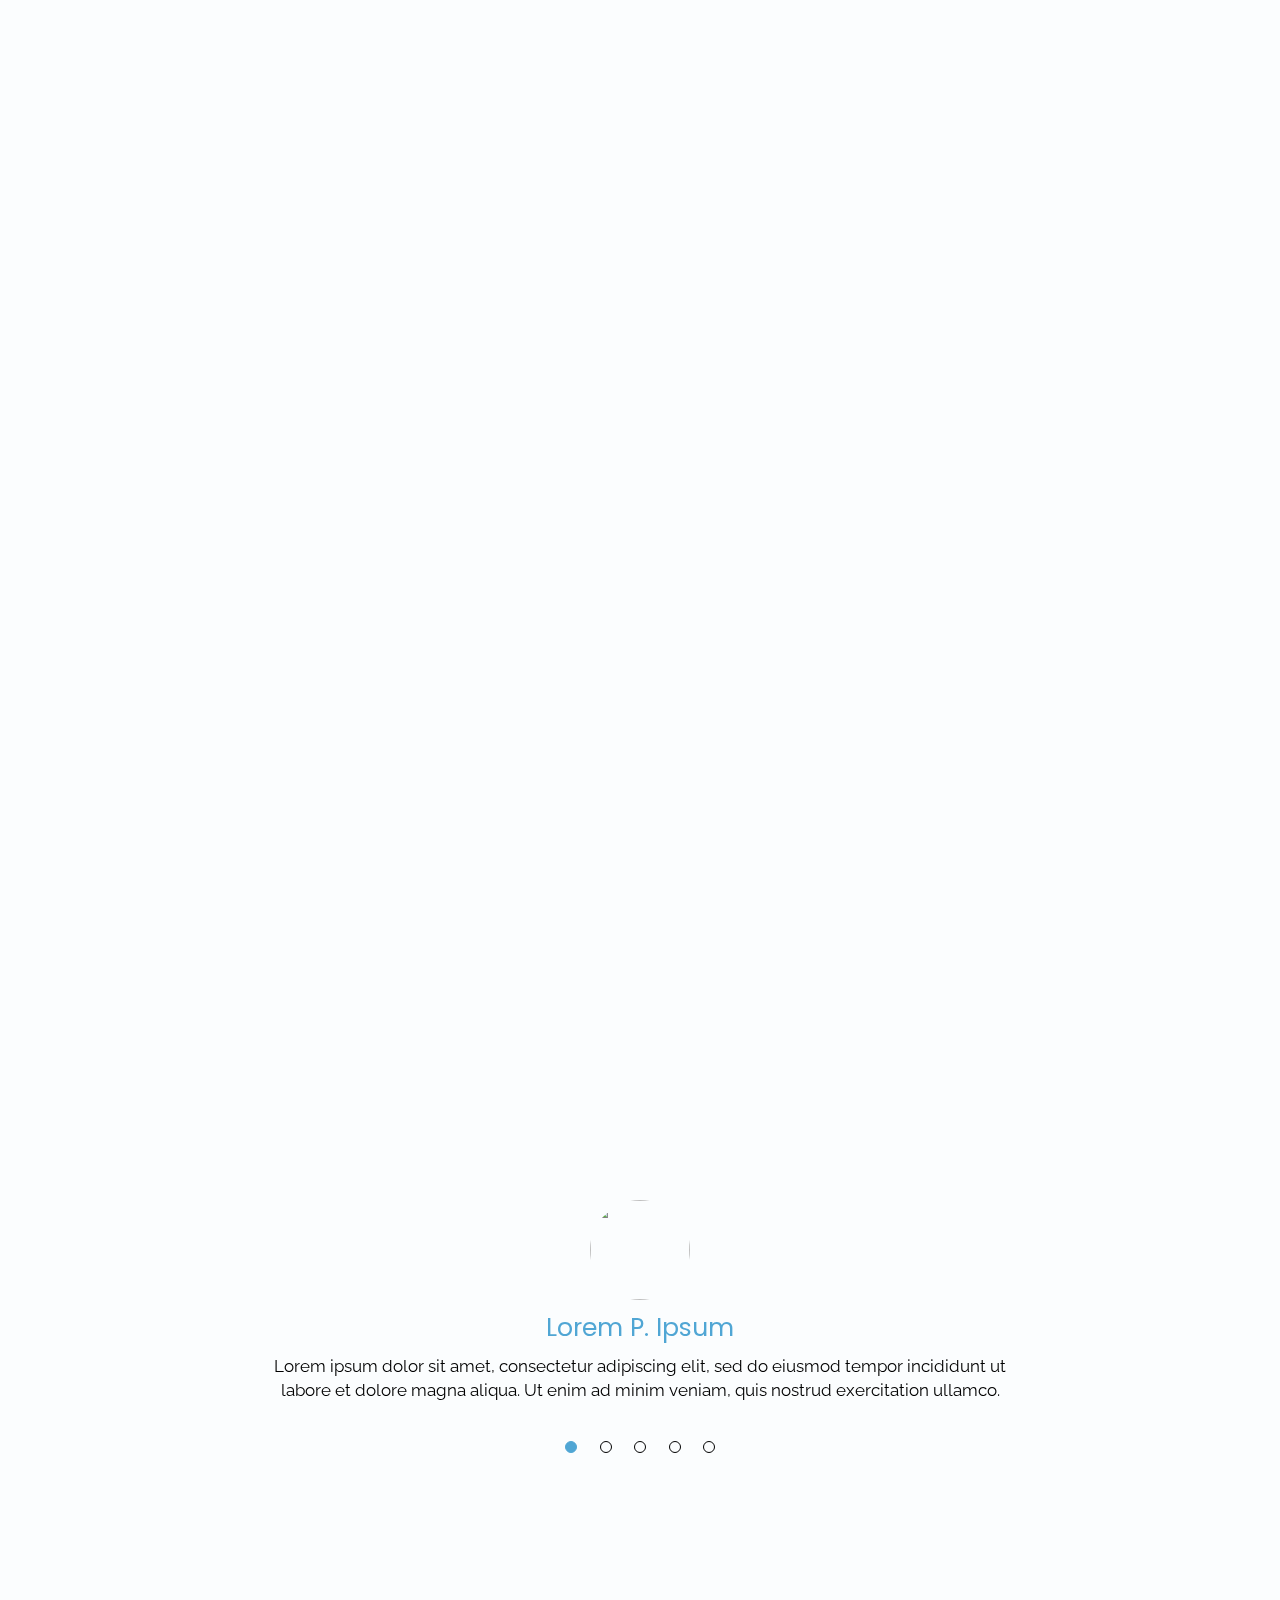
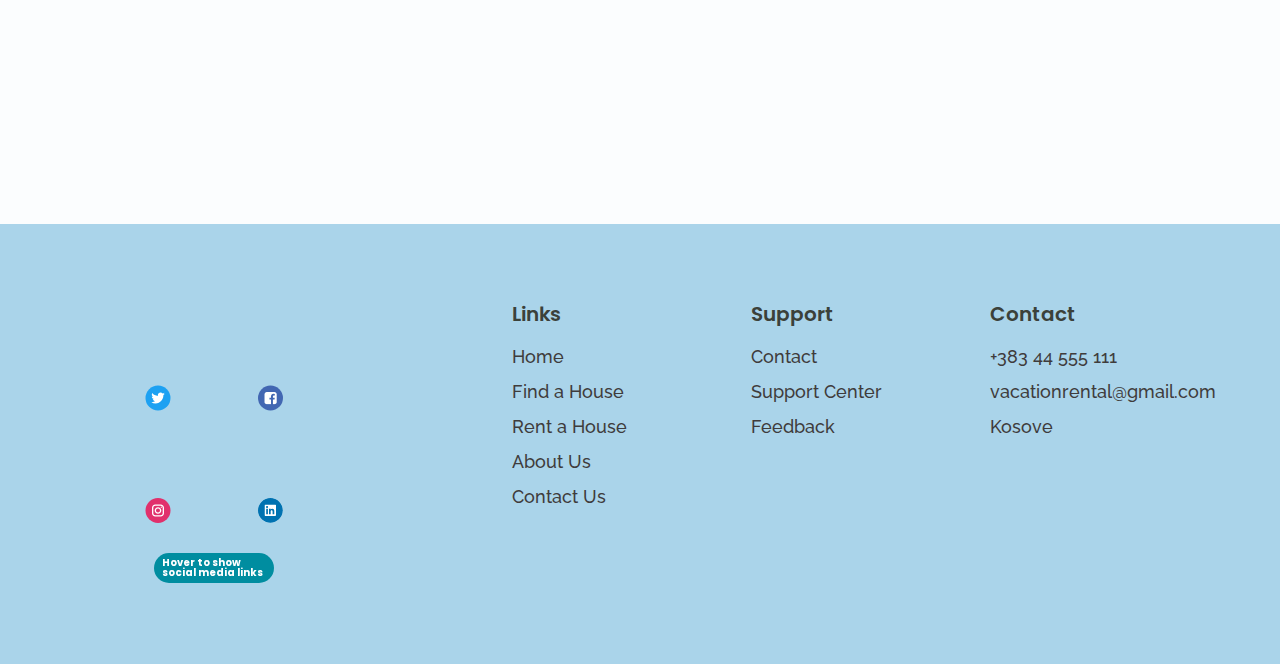
==== commit d8cea3ff: "added pages for each area" ====
--- a/index.html
+++ b/index.html
@@ -72,7 +72,7 @@
             </div>
             <div class="nav__list__wrapper">
               <li><a class="nav__link" href="./index.html">Home</a></li>
-              <li><a class="nav__link" href="./findAHouse.html">Find a House</a></li>
+              <li><a class="nav__link" href="./findHouse.html">Find a House</a></li>
               <li><a class="nav__link" href="./about.html">About</a></li>
               <li><a class="nav__link" href="./contact.html">Contact</a></li>
               <li><a href="./booking.html" class="btn primary-btn">Rent a House</a></li>
@@ -307,10 +307,10 @@
                   <span id="left-arrow" class="arrow left fa fa-chevron-left "></span>
                   <ul id="testim-dots" class="dots">
                       <li class="dot active"></li>
-                      --><li class="dot"></li>
-                      --><li class="dot"></li>
-                      --><li class="dot"></li>
-                      --><li class="dot"></li>
+                      <li class="dot"></li>
+                      <li class="dot"></li>
+                      <li class="dot"></li>
+                      <li class="dot"></li>
                   </ul>
                   <div id="testim-content" class="cont">
                       
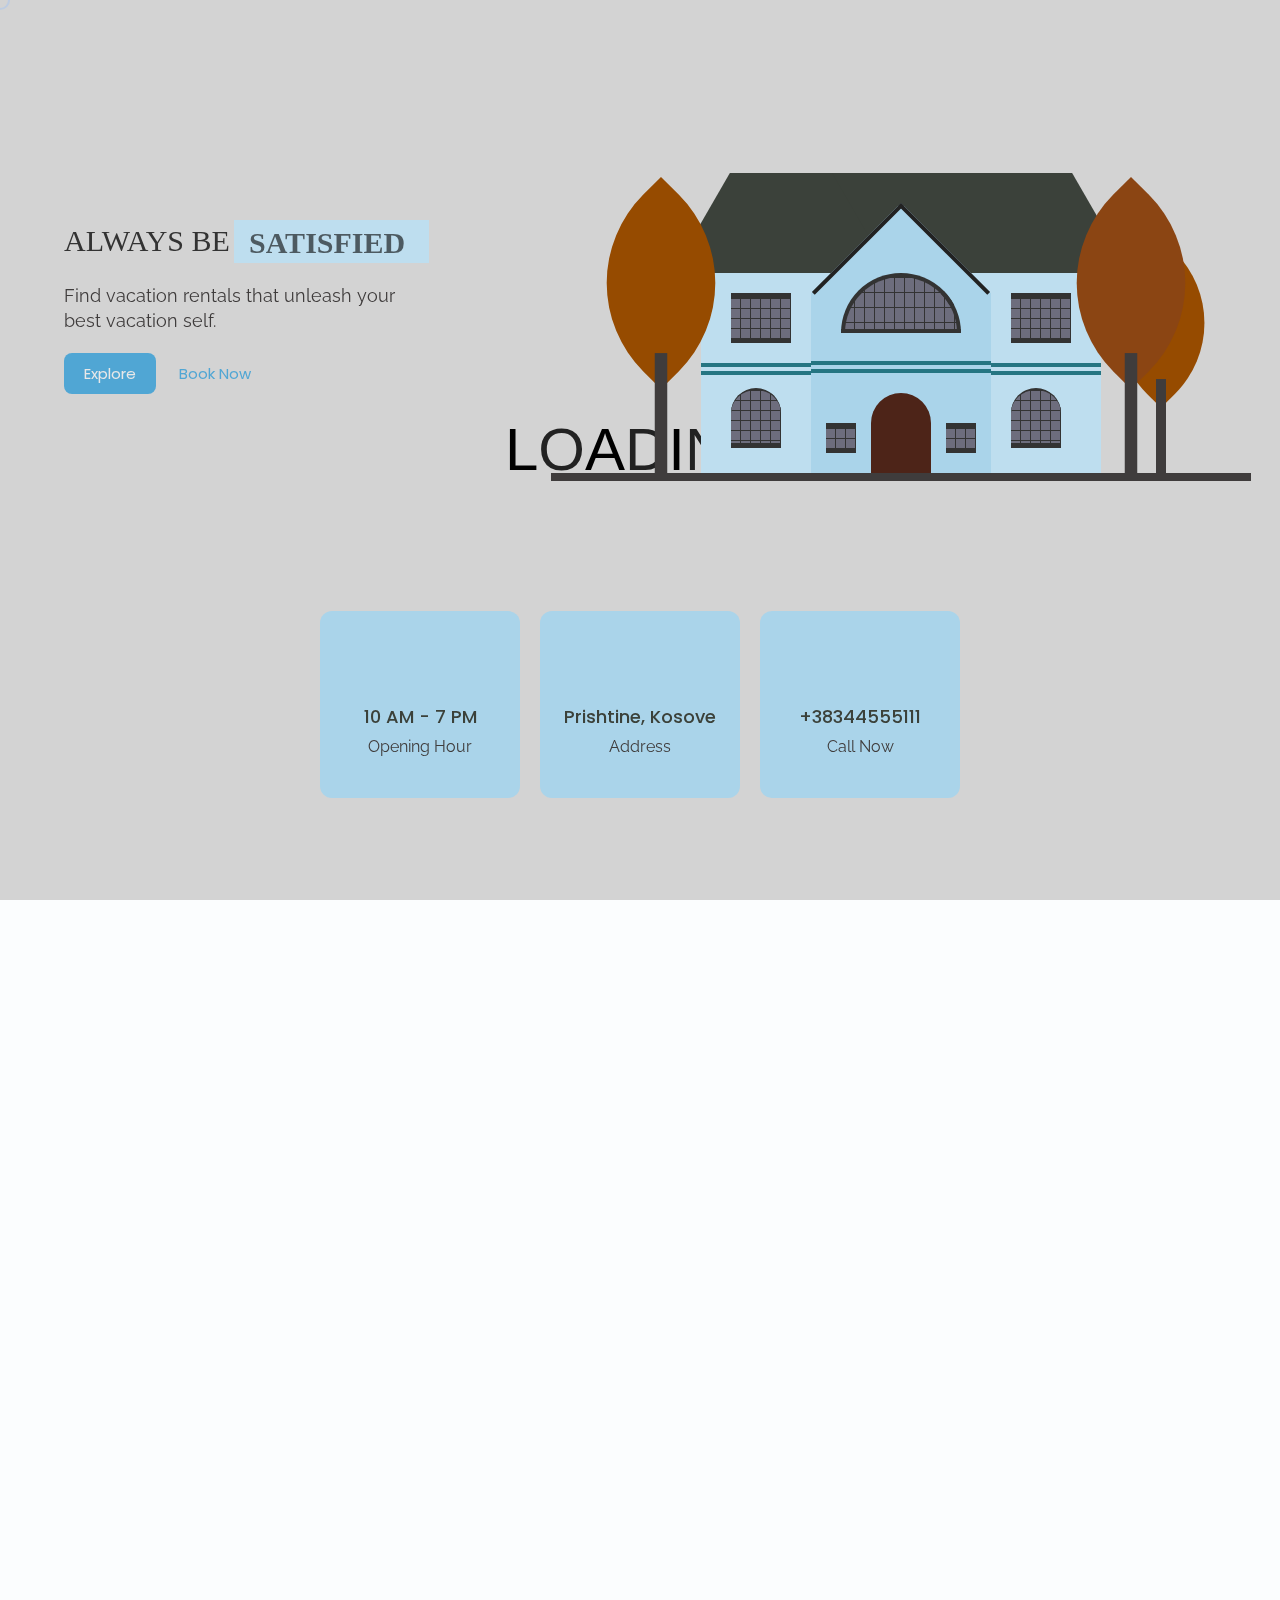
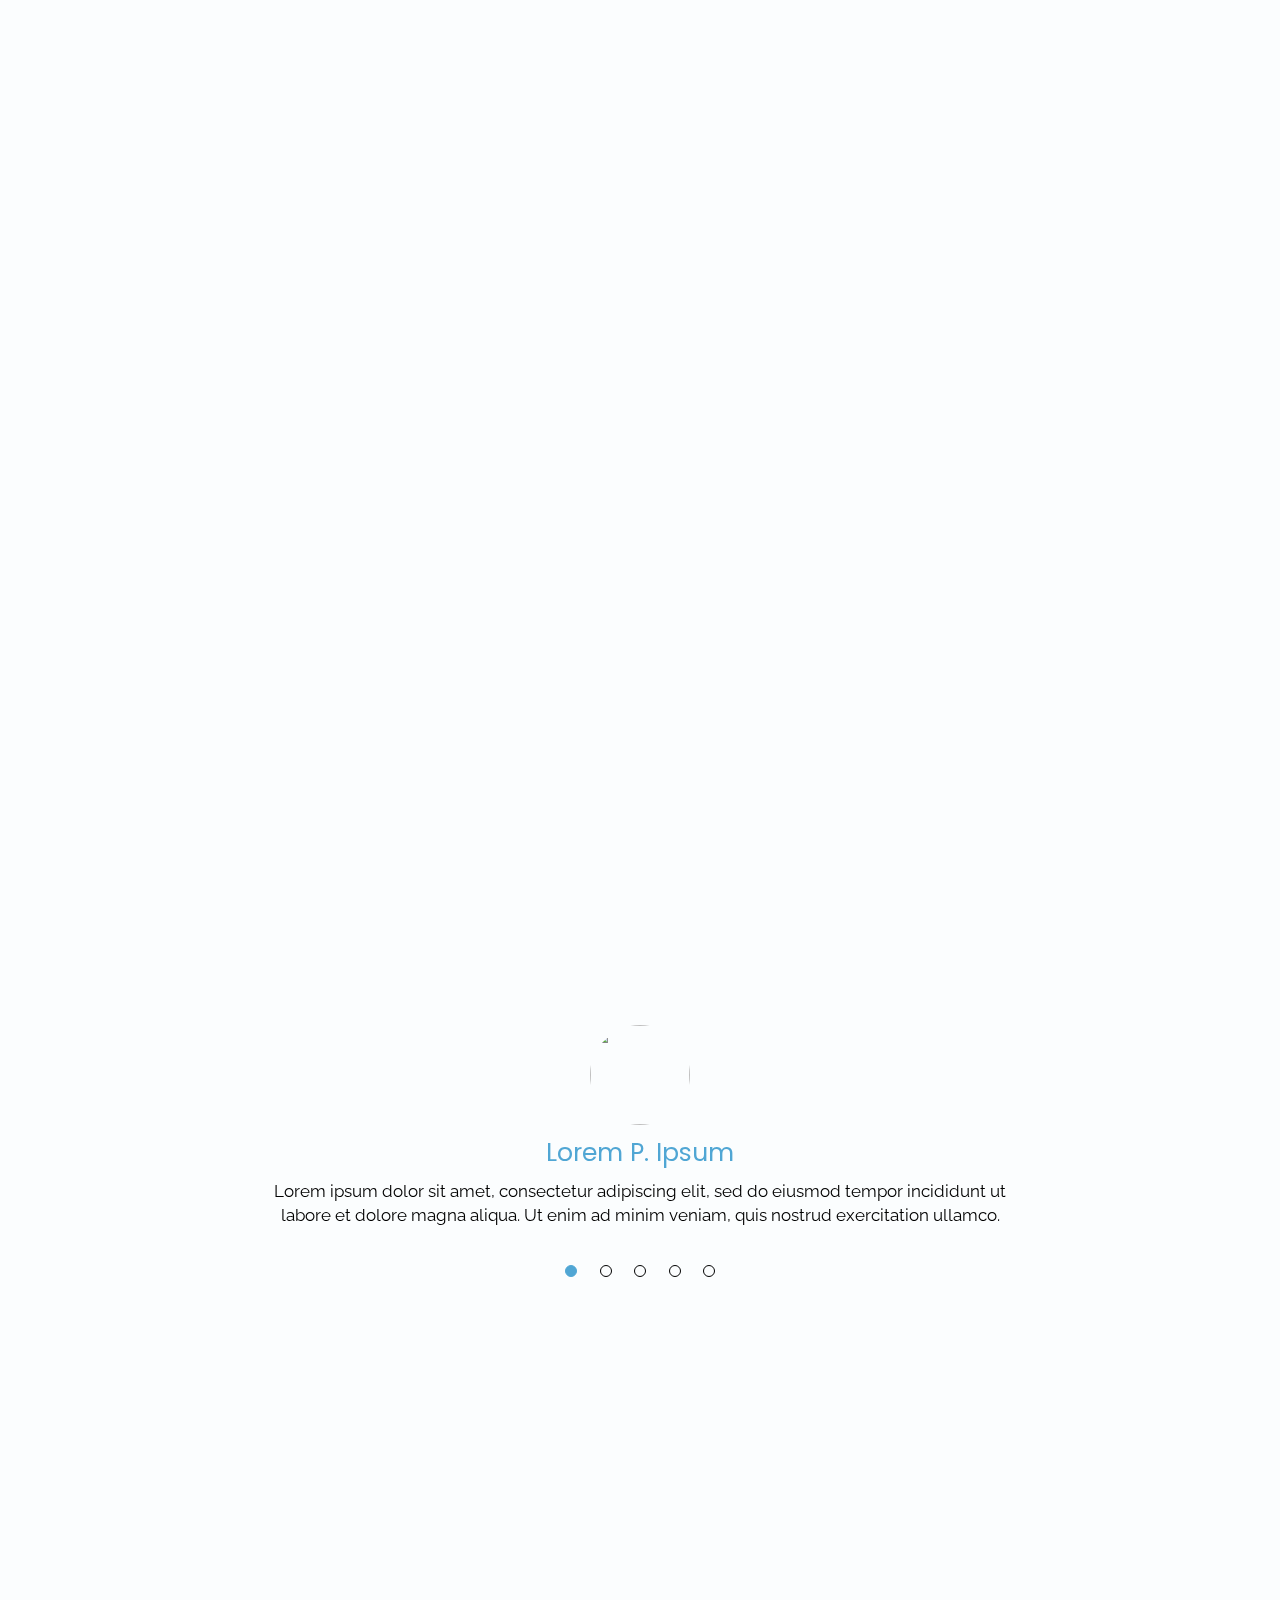
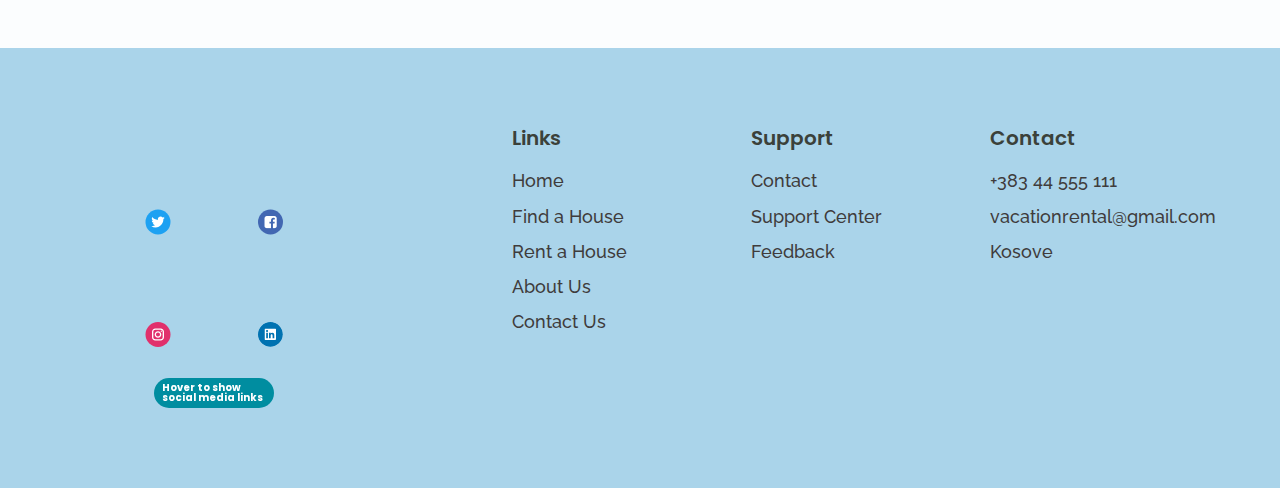
==== commit ab6684c1: "added a new house image made with css in banner" ====
--- a/index.html
+++ b/index.html
@@ -109,13 +109,31 @@
         </div>
         <div class="hero__right" data-aos="fade-right">
           <div class="hero__imgWrapper">
-            <img src="./images/heroImg3.png">
-          </div>
-        </div>
-      </div>
-    </div>
-  </section>
-
+            <div class="house">
+                <div class="main">
+                <div class="windows_right"></div>
+                <div class="windows_left"></div>
+                <div class="line adjust"></div>
+                <div class="roof"></div>
+                <div class="front">
+                  <div class="line"></div>
+                  <div class="door"></div>
+                </div>
+                <!-- <div class="side">
+                  <div class="line"></div>
+                  <div class="windows"></div>
+                </div> -->
+                <div class="tree"></div>
+                <div class="tree tree2"></div>
+                <div class ="tree tree3"></div>
+              </div>
+            </div>
+          </div>
+        </div>
+      </div>
+    </div>
+  </section>
+  <br><br><br>
 
   <section id="storeInfo" data-aos="fade-up">
     <div class="container">
--- a/css/globalStyles.css
+++ b/css/globalStyles.css
@@ -30,6 +30,7 @@
 	--black-2: #3f3c3c;
 	--black-3: #5b6359;
 	--white-1: #e8e8e8;
+	--brown-1: #964B00;
 }
 img {
 	width: 100%;
--- a/css/contact.css
+++ b/css/contact.css
@@ -58,4 +58,85 @@
         transform:rotate3d(0, 0, 1, 0deg);
     }
 
-}+}
+
+.overlay {
+    background-color: rgba(0, 0, 0, 0.4);
+    height: 100vh;
+    width: 100vw;
+    padding-top: 50px;
+    position: fixed;
+    z-index: 999;
+    left: 0;
+    top: 0;
+  }
+  
+  .modal-animation {
+    animation-name: fadeInOpacity;
+    animation-iteration-count: 1;
+    animation-timing-function: ease-in;
+    animation-duration: 0.1s;
+  }
+  
+  @keyframes fadeInOpacity {
+    0% {
+      opacity: 0;
+    }
+    100% {
+      opacity: 1;
+    }
+  }
+  
+  .modal {
+    margin: 0 auto;
+    width: 90%;
+  overflow: hidden;
+    background: #fff;
+    background-image: url("https://www.equityreleasesupermarket.com/slicing/resources/images/bg-ask.png");
+    background-repeat: no-repeat;
+    background-size: cover;
+     animation: 3s slide-up;
+    animation-delay: 0.1s;
+  }
+  
+  @keyframes slide-up {
+    from {
+      margin-top: 100%;
+    }
+  
+    to {
+      margin-top: 0%;
+    }
+  }
+  
+  .coloured-bar {
+    background-image: linear-gradient(to right, #7fc0da, #4694b8);
+    height: 7px;
+    margin-bottom: 5px;
+  }
+  
+  .modal-inner {
+    padding: 20px;
+  }
+  
+  .close-button {
+    color: #00374b;
+    padding: 5px;
+    border: solid 1px #00374b;
+    border-radius: 50%;
+    width: 20px;
+    float: right;
+    text-align: center;
+  }
+  
+  h2 {
+    margin-top: 30px;
+  }
+
+  body {
+    font-family: tahoma;
+    padding: 0;
+    margin: 0;
+    background-repeat: no-repeat;
+    background-size: cover;
+  }--- a/css/home.css
+++ b/css/home.css
@@ -32,6 +32,7 @@
 .button__wrapper {
 	text-align: center;
 }
+
 
 @media only screen and (min-width: 768px) {
 	.hero__wrapper {
@@ -1403,4 +1404,360 @@
 	  width: 0;
 	  text-indent: 0;
 	}
-  }+  }
+
+
+  
+.house {
+  position: relative;
+  width: 700px;
+  height: 350px;
+  border-bottom: 8px solid var(--black-2);
+}
+
+.main {
+  position: absolute;
+  bottom: 0;
+  left: 50%;
+  transform: translateX(-50%);
+  width: 400px;
+  height: 200px;
+  background: var(--green-2);;
+}
+
+.main::before {
+  content: '';
+  position: absolute;
+  top: 0;
+  left: 0;
+  width: 100%;
+  height: 10px;
+}
+
+.roof {
+  position: absolute;
+  top: -100px;
+  height: 100px;
+  width: 100%;
+}
+
+.roof::before {
+  content: '';
+  position: absolute;
+  top: 0;
+  left: 0;
+  width: 60%;
+  height: 100%;
+  background: var(--black-1);
+  transform: skewX(330deg);
+}
+
+.roof::after {
+  content: '';
+  position: absolute;
+  top: 0;
+  right: 0;
+  width: 60%;
+  height: 100%;
+  background: var(--black-1);
+  transform: skewX(30deg);
+}
+
+.front {
+  position: absolute;
+  bottom: 0;
+  left: 50%;
+  transform: translateX(-50%);
+  width: 180px;
+  height: 180px;
+  background: var(--lightGreen-1);
+}
+
+.front::before {
+  content: '';
+  position: absolute;
+  left: 50%;
+  top: -64px;
+  width: 126px;
+  height: 126px;
+  background: var(--lightGreen-1);;
+  transform: translateX(-50%) rotate(45deg);
+  border-top: 4px solid #222;
+  border-left: 4px solid #222;
+}
+
+.front::after {
+  content: '';
+  position: absolute;
+  top: -20px;
+  left: 50%;
+  transform: translateX(-50%);
+  width: 120px;
+  height: 60px;
+  background: #333;
+  background-image: linear-gradient(
+      to right,
+      transparent 10%,
+      transparent 90%,
+      #333 90%
+    ),
+    linear-gradient(to bottom, transparent 10%, #6d6d7d 10%, #6d6d7d 90%);
+  background-size: 10px 15px;
+  border-top-left-radius: 100px;
+  border-top-right-radius: 100px;
+  border: 4px solid #333;
+}
+
+.door {
+  position: absolute;
+  bottom: 0;
+  left: 50%;
+  transform: translateX(-50%);
+  width: 60px;
+  height: 80px;
+  background: #4d2418;
+  border-top-left-radius: 60px;
+  border-top-right-radius: 60px;
+}
+
+.door::before {
+  content: '';
+  position: absolute;
+  top: 30px;
+  left: -45px;
+  width: 30px;
+  height: 30px;
+  background: #333;
+  background-image: linear-gradient(
+      to right,
+      transparent 10%,
+      transparent 90%,
+      #333 90%
+    ),
+    linear-gradient(to bottom, transparent 10%, #6d6d7d 10%, #6d6d7d 90%);
+  background-size: 10px 10px;
+  border-top: 5px solid #333;
+  border-bottom: 5px solid #333;
+}
+
+.door::after {
+  content: '';
+  position: absolute;
+  top: 30px;
+  right: -45px;
+  width: 30px;
+  height: 30px;
+  background: #333;
+  background-image: linear-gradient(
+      to right,
+      transparent 10%,
+      transparent 90%,
+      #333 90%
+    ),
+    linear-gradient(to bottom, transparent 10%, #6d6d7d 10%, #6d6d7d 90%);
+  background-size: 10px 10px;
+  border-top: 5px solid #333;
+  border-bottom: 5px solid #333;
+}
+
+.line {
+  position: absolute;
+  top: 38%;
+  width: 100%;
+  height: 12px;
+  border-top: 4px solid #257582;
+  border-bottom: 4px solid #257582;
+}
+
+.adjust {
+  top: 45%;
+}
+
+.windows_right {
+  position: absolute;
+  top: 20px;
+  right: 30px;
+  width: 60px;
+  height: 50px;
+  background: #333;
+  background-image: linear-gradient(
+      to right,
+      transparent 10%,
+      transparent 90%,
+      #333 90%
+    ),
+    linear-gradient(to bottom, transparent 10%, #6d6d7d 10%, #6d6d7d 90%);
+  background-size: 10px 10px;
+  border-top: 5px solid #333;
+  border-bottom: 5px solid #333;
+}
+
+.windows_right::before {
+  content: '';
+  position: absolute;
+  top: 90px;
+
+  width: 50px;
+  height: 60px;
+  background: #333;
+  background-image: linear-gradient(
+      to right,
+      transparent 10%,
+      transparent 90%,
+      #333 90%
+    ),
+    linear-gradient(to bottom, transparent 10%, #6d6d7d 10%, #6d6d7d 90%);
+  background-size: 10px 10px;
+  border-top: 2px solid #333;
+  border-bottom: 5px solid #333;
+  border-top-left-radius: 60px;
+  border-top-right-radius: 60px;
+}
+
+.windows_left {
+  position: absolute;
+  top: 20px;
+  left: 30px;
+  width: 60px;
+  height: 50px;
+  background: #333;
+  background-image: linear-gradient(
+      to right,
+      transparent 10%,
+      transparent 90%,
+      #333 90%
+    ),
+    linear-gradient(to bottom, transparent 10%, #6d6d7d 10%, #6d6d7d 90%);
+  background-size: 10px 10px;
+  border-top: 5px solid #333;
+  border-bottom: 5px solid #333;
+}
+
+.windows_left::before {
+  content: '';
+  position: absolute;
+  top: 90px;
+
+  width: 50px;
+  height: 60px;
+  background: #333;
+  background-image: linear-gradient(
+      to right,
+      transparent 10%,
+      transparent 90%,
+      #333 90%
+    ),
+    linear-gradient(to bottom, transparent 10%, #6d6d7d 10%, #6d6d7d 90%);
+  background-size: 10px 10px;
+  border-top: 2px solid #333;
+  border-bottom: 5px solid #333;
+  border-top-left-radius: 60px;
+  border-top-right-radius: 60px;
+}
+
+.side1 {
+  position: absolute;
+  bottom: 0;
+  left: -120px;
+  width: 140px;
+  height: 140px;
+  background: var(--lightGreen-1);;
+}
+
+.side1::before {
+  content: '';
+  position: absolute;
+  top: -52px;
+  left: 50%;
+  width: 100px;
+  height: 100px;
+  background:  var(--lightGreen-1);
+  transform: translateX(-50%) rotate(45deg);
+  border-top: 4px solid #222;
+  border-left: 4px solid #222;
+}
+
+.side1::after {
+  content: '';
+  position: absolute;
+  top: -20px;
+  left: 50%;
+  transform: translateX(-50%);
+  width: 70px;
+  height: 40px;
+  background: #333;
+  background-image: linear-gradient(
+      to right,
+      transparent 10%,
+      transparent 90%,
+      #333 90%
+    ),
+    linear-gradient(to bottom, transparent 10%, #6d6d7d 10%, #6d6d7d 90%);
+  background-size: 10px 10px;
+  border-top: 2px solid #333;
+  border-top-left-radius: 60px;
+  border-top-right-radius: 60px;
+}
+
+.side1 .line {
+  transform: translateY(-16px);
+}
+
+.windows {
+  position: absolute;
+  top: 60px;
+  left: 30px;
+  width: 80px;
+  height: 70px;
+  background: #333;
+  background-image: linear-gradient(
+      to right,
+      transparent 10%,
+      transparent 90%,
+      #333 90%
+    ),
+    linear-gradient(to bottom, transparent 10%, #6d6d7d 10%, #6d6d7d 90%);
+  background-size: 10px 10px;
+  border-top: 5px solid #333;
+  border-bottom: 5px solid #333;
+}
+
+.tree {
+  position: absolute;
+  top: -10px;
+  right: -120px;
+  width: 120px;
+  height: 120px;
+  background: var(--brown-1);
+  border-top-left-radius: 100px;
+  border-bottom-right-radius: 100px;
+  transform: rotate(315deg);
+} 
+ 
+.tree::before {
+  content: '';
+  position: absolute;
+  top: 85px;
+  left: -20px;
+  width: 10px;
+  height: 100px;
+  background: var(--black-2);
+  transform: rotate(45deg);
+}
+
+.tree2 {
+  top: -50px;
+  right: -90px;
+  background: #8b4513;
+  transform: rotate(315deg) scale(1.25);
+  border-width: 0.4px;
+}
+
+.tree3 {
+	top: -50px;
+	left: -100px;
+	background: var(--brown-1);
+	transform: rotate(315deg) scale(1.25);
+  }
+  
+  